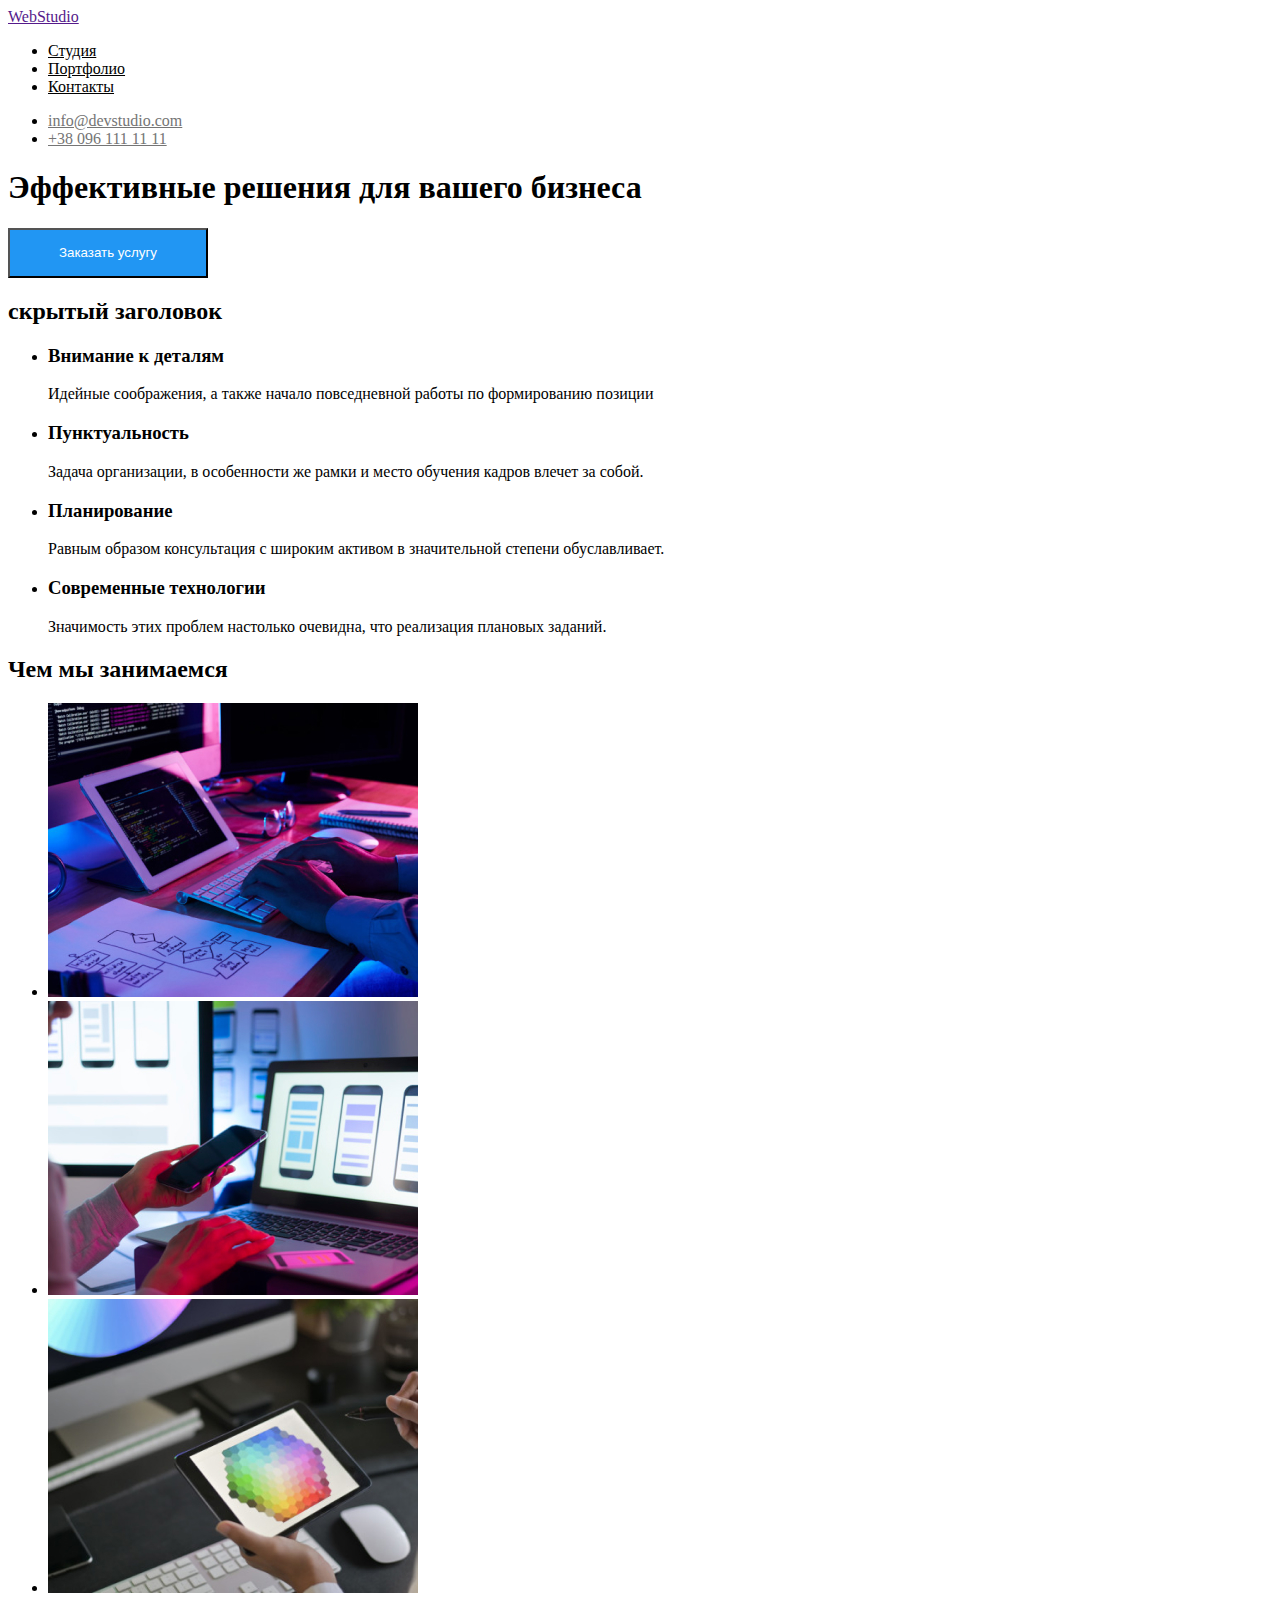
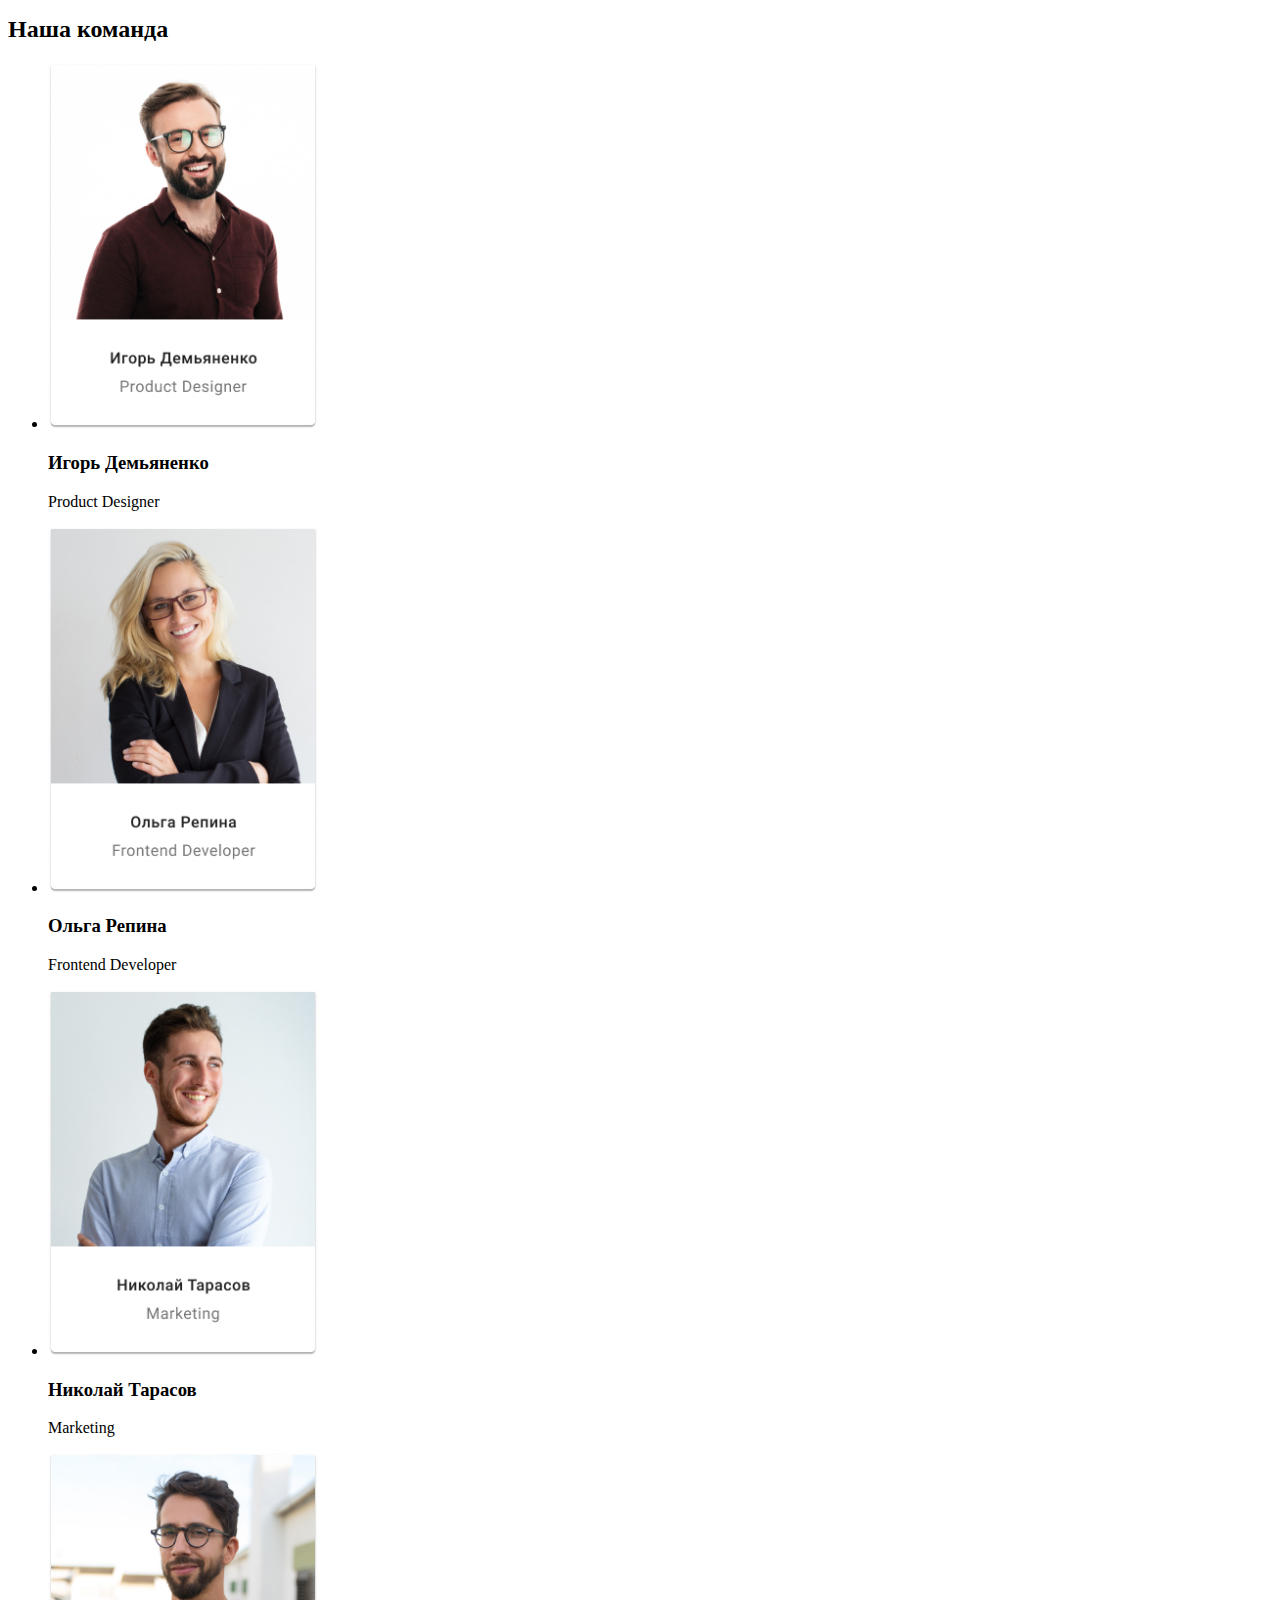
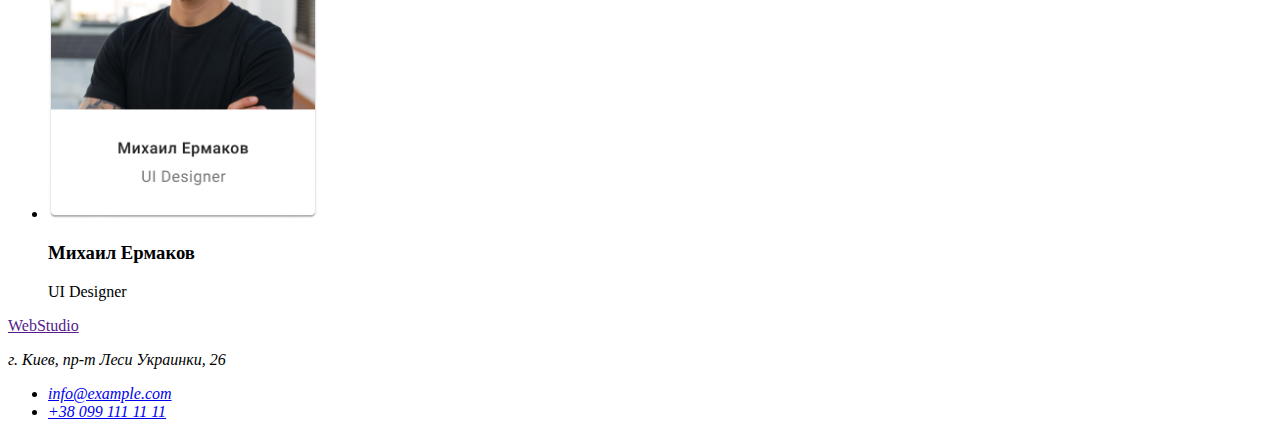
==== index.html @ ffe2e358 "добавляет стили кнопок" ====
<!DOCTYPE html>
<html lang="ru">

<head>
    <meta charset="UTF-8">
    <meta http-equiv="X-UA-Compatible" content="IE=edge">
    <meta name="viewport" content="width=device-width, initial-scale=1.0">
    <title>WebStudio</title>
    <link rel="stylesheet" href="./css/styles.css" />
</head>

<body>
    <header class="header">
        <a href="" class="logo">WebStudio</a>
        <nav>
            <ul class="site-nav">
                <li><a href="">Студия</a></li>
                <li><a href="./portfolio.html">Портфолио</a></li>
                <li><a href="">Контакты</a></li>
            </ul>
        </nav>
        <ul class="contacts">
            <li><a href="mailto:info@devstudio.com">info@devstudio.com</a></li>
            <li><a href="tel:+380961111111">+38 096 111 11 11</a></li>
        </ul>
    </header>
    <main>
        <section class="hero">
            <h1>Эффективные решения для вашего бизнеса</h1>
            <button class="button-prime" type="button">Заказать услугу</button>
        </section>
        <section>
            <h2>скрытый заголовок</h2>
            <ul>
                <li>
                    <h3>Внимание к деталям</h3>
                    <p>Идейные соображения, а также начало повседневной работы по формированию позиции</p>
                </li>
                <li>
                    <h3>Пунктуальность</h3>
                    <p>Задача организации, в особенности же рамки и место обучения кадров влечет за собой.</p>
                </li>
                <li>
                    <h3>Планирование</h3>
                    <p>Равным образом консультация с широким активом в значительной степени обуславливает.</p>
                </li>
                <li>
                    <h3>Современные технологии</h3>
                    <p>Значимость этих проблем настолько очевидна, что реализация плановых заданий.</p>
                </li>
            </ul>
        </section>
        <section>
            <h2>Чем мы занимаемся</h2>
            <ul>
                <li><img src="./imagen/box1.jpg" alt="руки клавиатура" width="370"></li>
                <li><img src="./imagen/box2.jpg" alt="руки клавиатура" width="370"></li>
                <li><img src="./imagen/box3.jpg" alt="руки клавиатура" width="370"></li>
            </ul>
        </section>
        <section>
            <h2>Наша команда</h2>
            <ul>
                <li>
                    <img src="./imagen/teamcard1.jpg" alt="фото" width="270">
                    <h3>Игорь Демьяненко</h3>
                    <p>Product Designer</p>
                </li>
                <li>
                    <img src="./imagen/teamcard2.jpg" alt="фото" width="270">
                    <h3>Ольга Репина</h3>
                    <p>Frontend Developer</p>
                </li>
                <li>
                    <img src="./imagen/teamcard3.jpg" alt="фото" width="270">
                    <h3>Николай Тарасов</h3>
                    <p>Marketing</p>
                </li>
                <li>
                    <img src="./imagen/teamcard4.jpg" alt="фото" width="270">
                    <h3>Михаил Ермаков</h3>
                    <p lang="en">UI Designer</p>
                </li>
            </ul>
        </section>
    </main>
    <footer>
        <a href="">WebStudio</a>
        <address>
            <p>г. Киев, пр-т Леси Украинки, 26</p>
            <ul>
                <li> <a href="mailto:info@example.com">info@example.com</a></li>
                <li> <a href="tel:+380991111111">+38 099 111 11 11</a></li>
            </ul>
        </address>
    </footer>

</body>

</html>
---- css/styles.css ----
.logo {
}
.header {
}

.site-nav a {
  color: black;
}
.site-nav a:active,
.site-nav a:hover {
  color: #2196f3;
}
.contacts a {
  color: #757575;
}
.contacts:hover a {
  color: #2196f3;
}
.hero {
}
.button-prime {
  color: #ffffff;
  background-color: #2196f3;
  width: 200px;
  height: 50px;
}
.buttons {
  background-clip: #f5f4fa;
  color: #212121;
}
.buttons:hover {
  background-color: #2196f3;
  color: #ffffff;
}
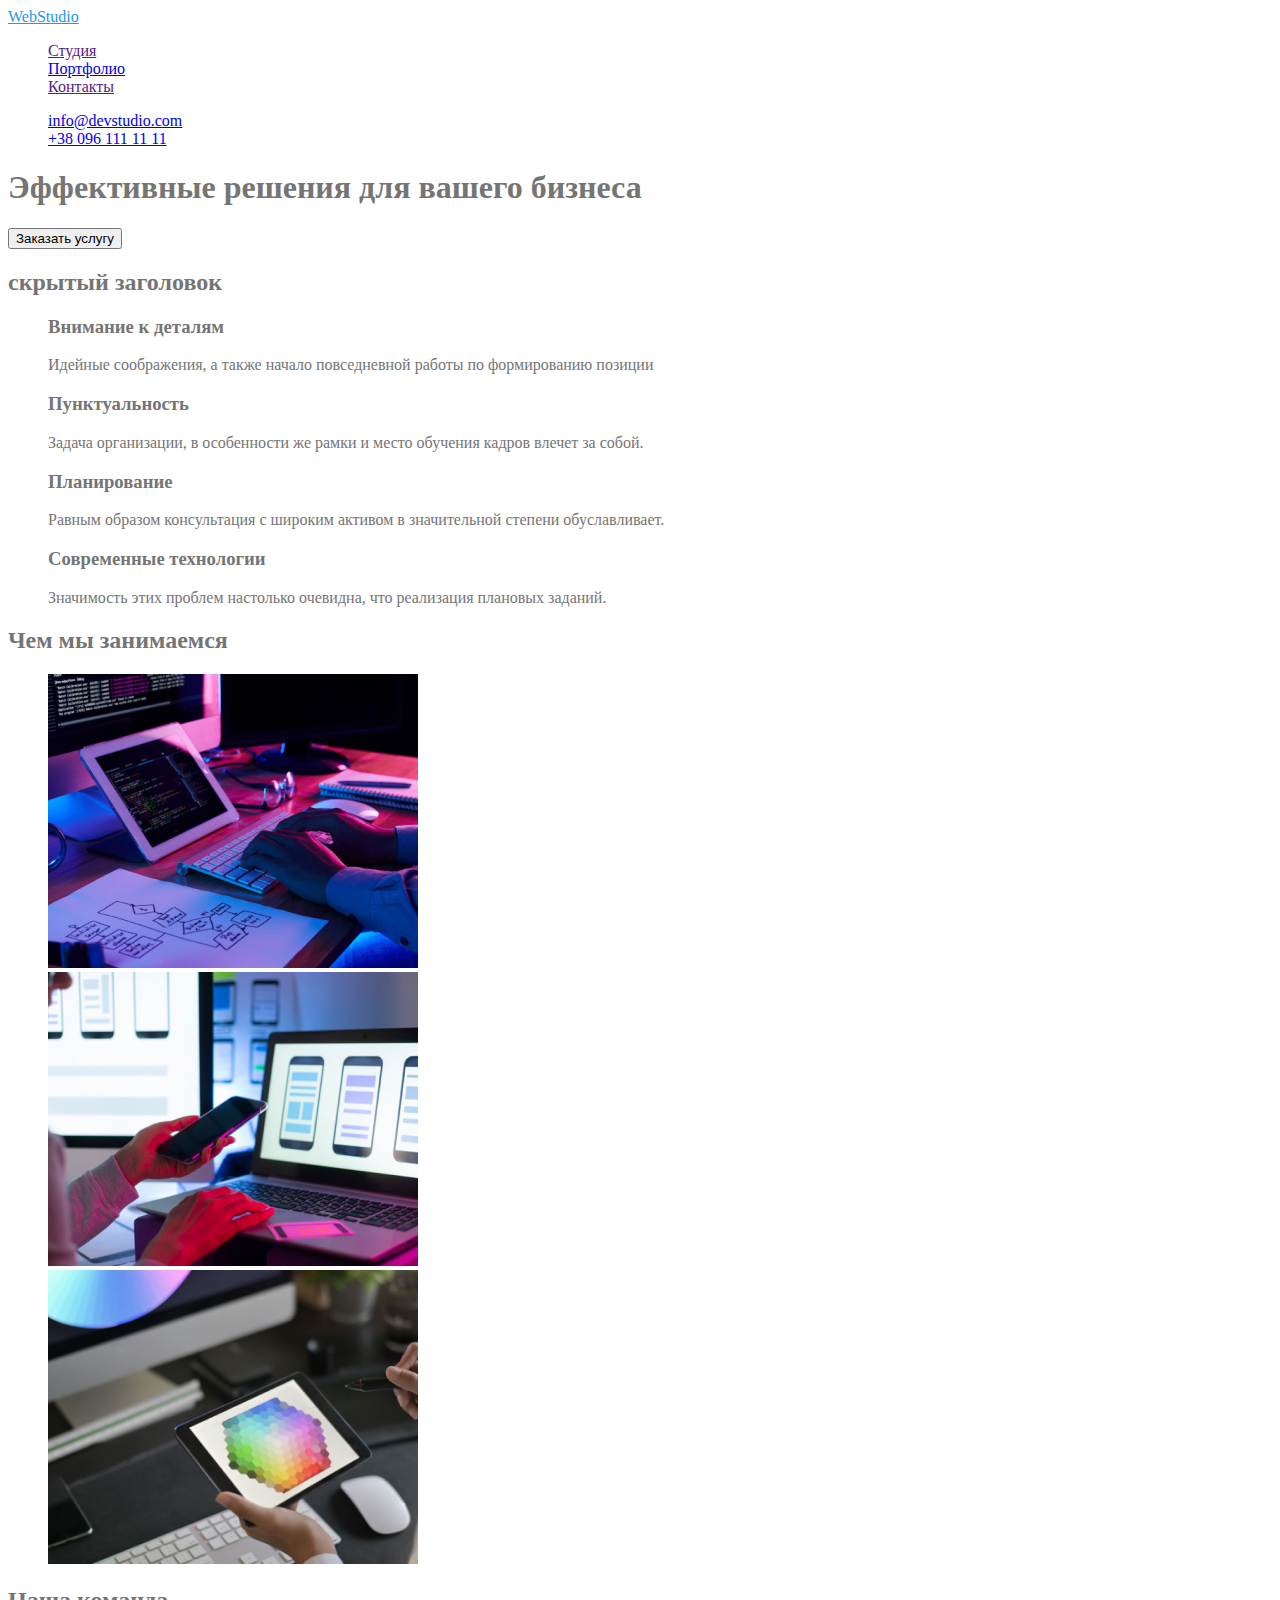
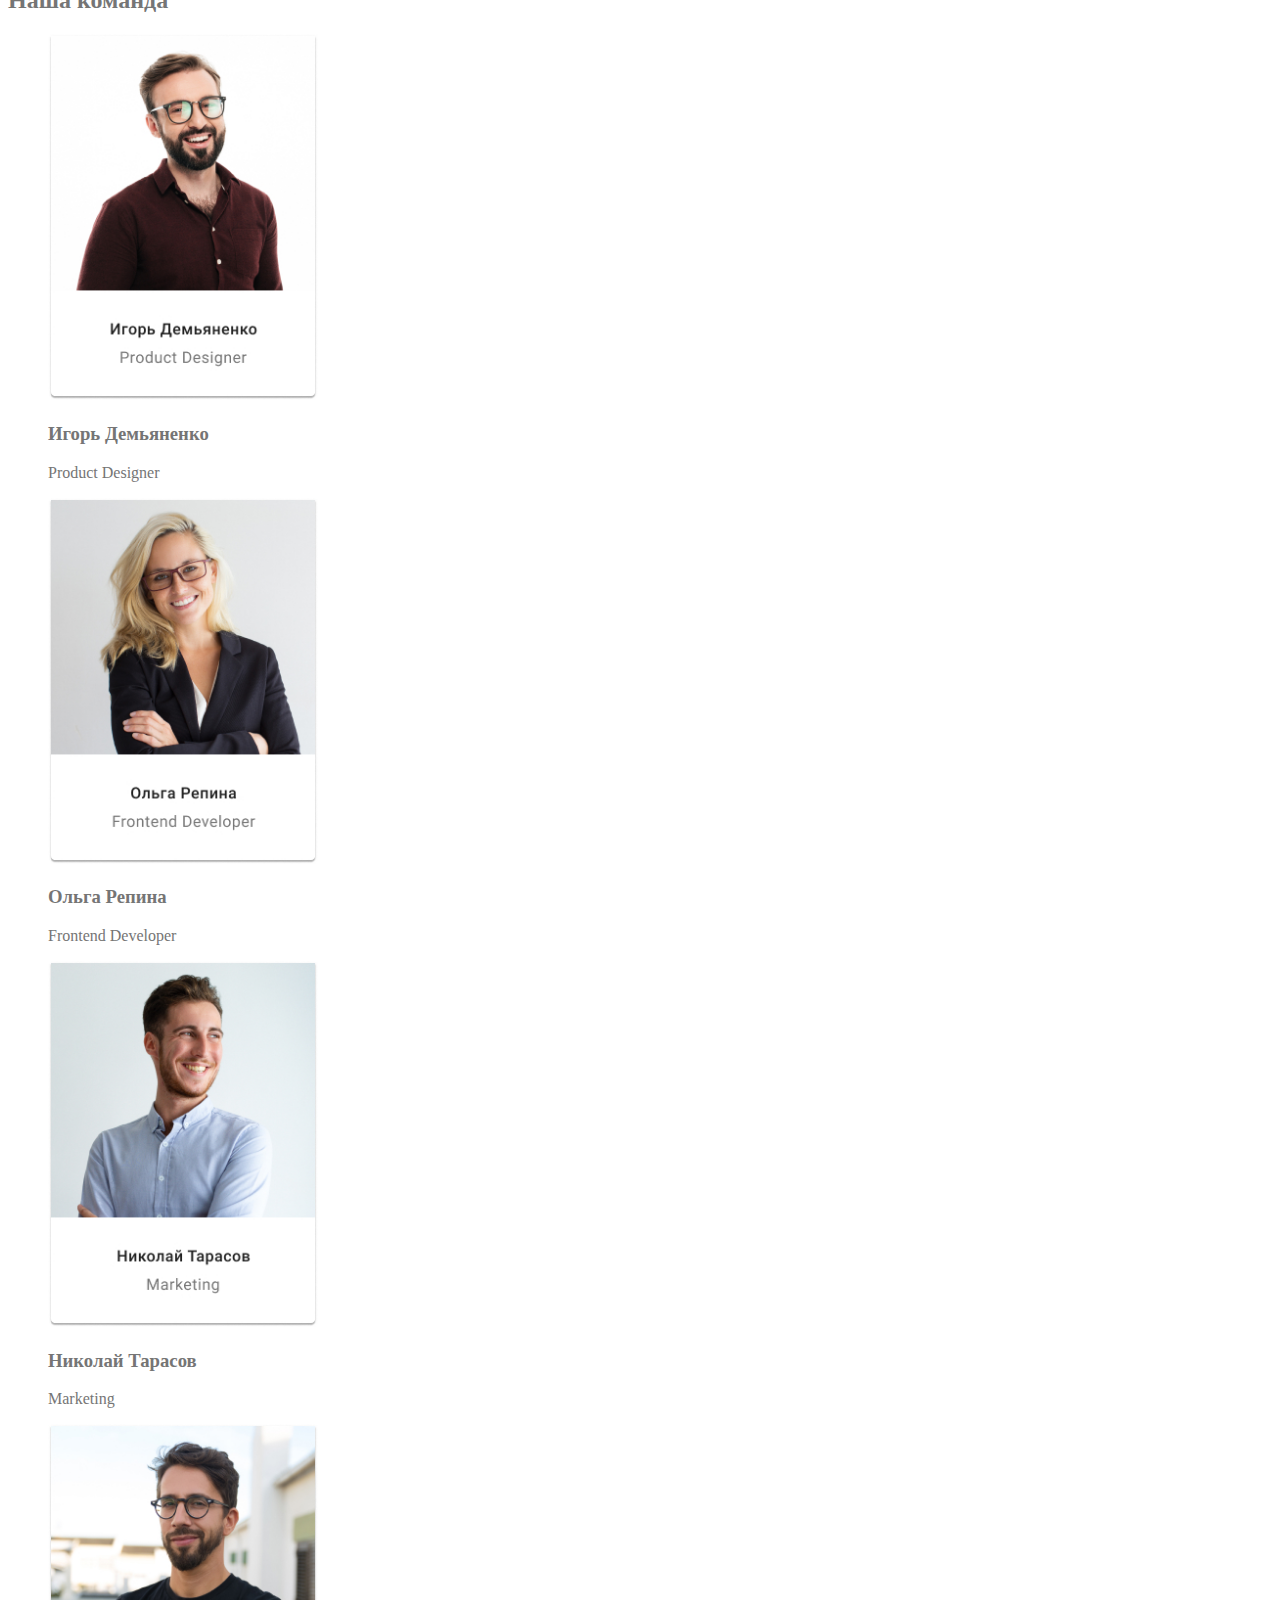
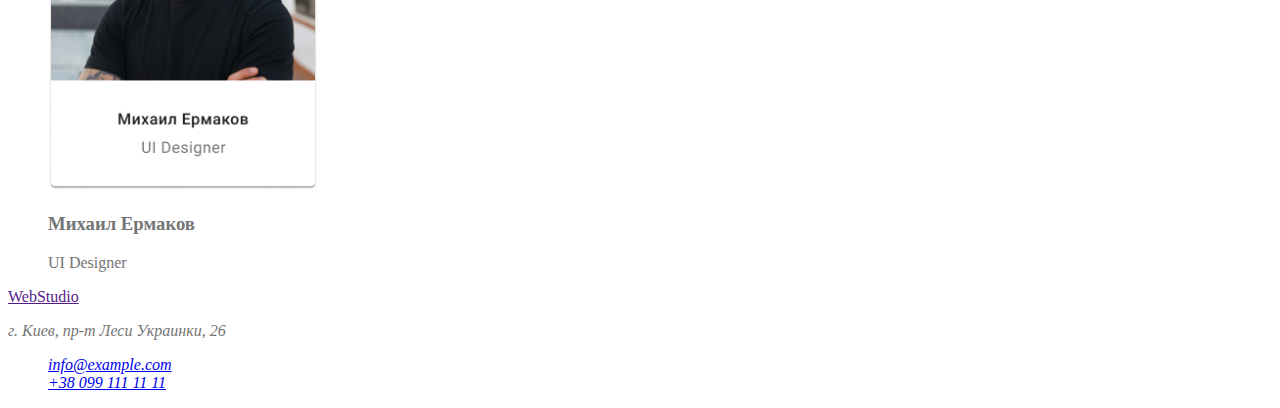
==== commit 7f8f2095: "добавляет комнтарии по цветам" ====
--- a/index.html
+++ b/index.html
@@ -9,7 +9,7 @@
     <link rel="stylesheet" href="./css/styles.css" />
 </head>
 
-<body>
+<body class="page">
     <header class="header">
         <a href="" class="logo">WebStudio</a>
         <nav>
--- a/css/styles.css
+++ b/css/styles.css
@@ -1,34 +1,16 @@
-.logo {
-}
-.header {
+.page {
+  background-color: #ffffff;
+  color: rgba(117, 117, 117, 1);
 }
 
-.site-nav a {
-  color: black;
+ul {
+  list-style: none;
 }
-.site-nav a:active,
-.site-nav a:hover {
+/* цвет основного текста rgba(117, 117, 117, 1) */
+/* вторичный цвет текста #212121 */
+/* белый #FFFFFF; */
+/* акцент #2196F3; */
+/* вторичный цвет фона #F5F4FA; #2F303A; */
+.logo {
   color: #2196f3;
 }
-.contacts a {
-  color: #757575;
-}
-.contacts:hover a {
-  color: #2196f3;
-}
-.hero {
-}
-.button-prime {
-  color: #ffffff;
-  background-color: #2196f3;
-  width: 200px;
-  height: 50px;
-}
-.buttons {
-  background-clip: #f5f4fa;
-  color: #212121;
-}
-.buttons:hover {
-  background-color: #2196f3;
-  color: #ffffff;
-}
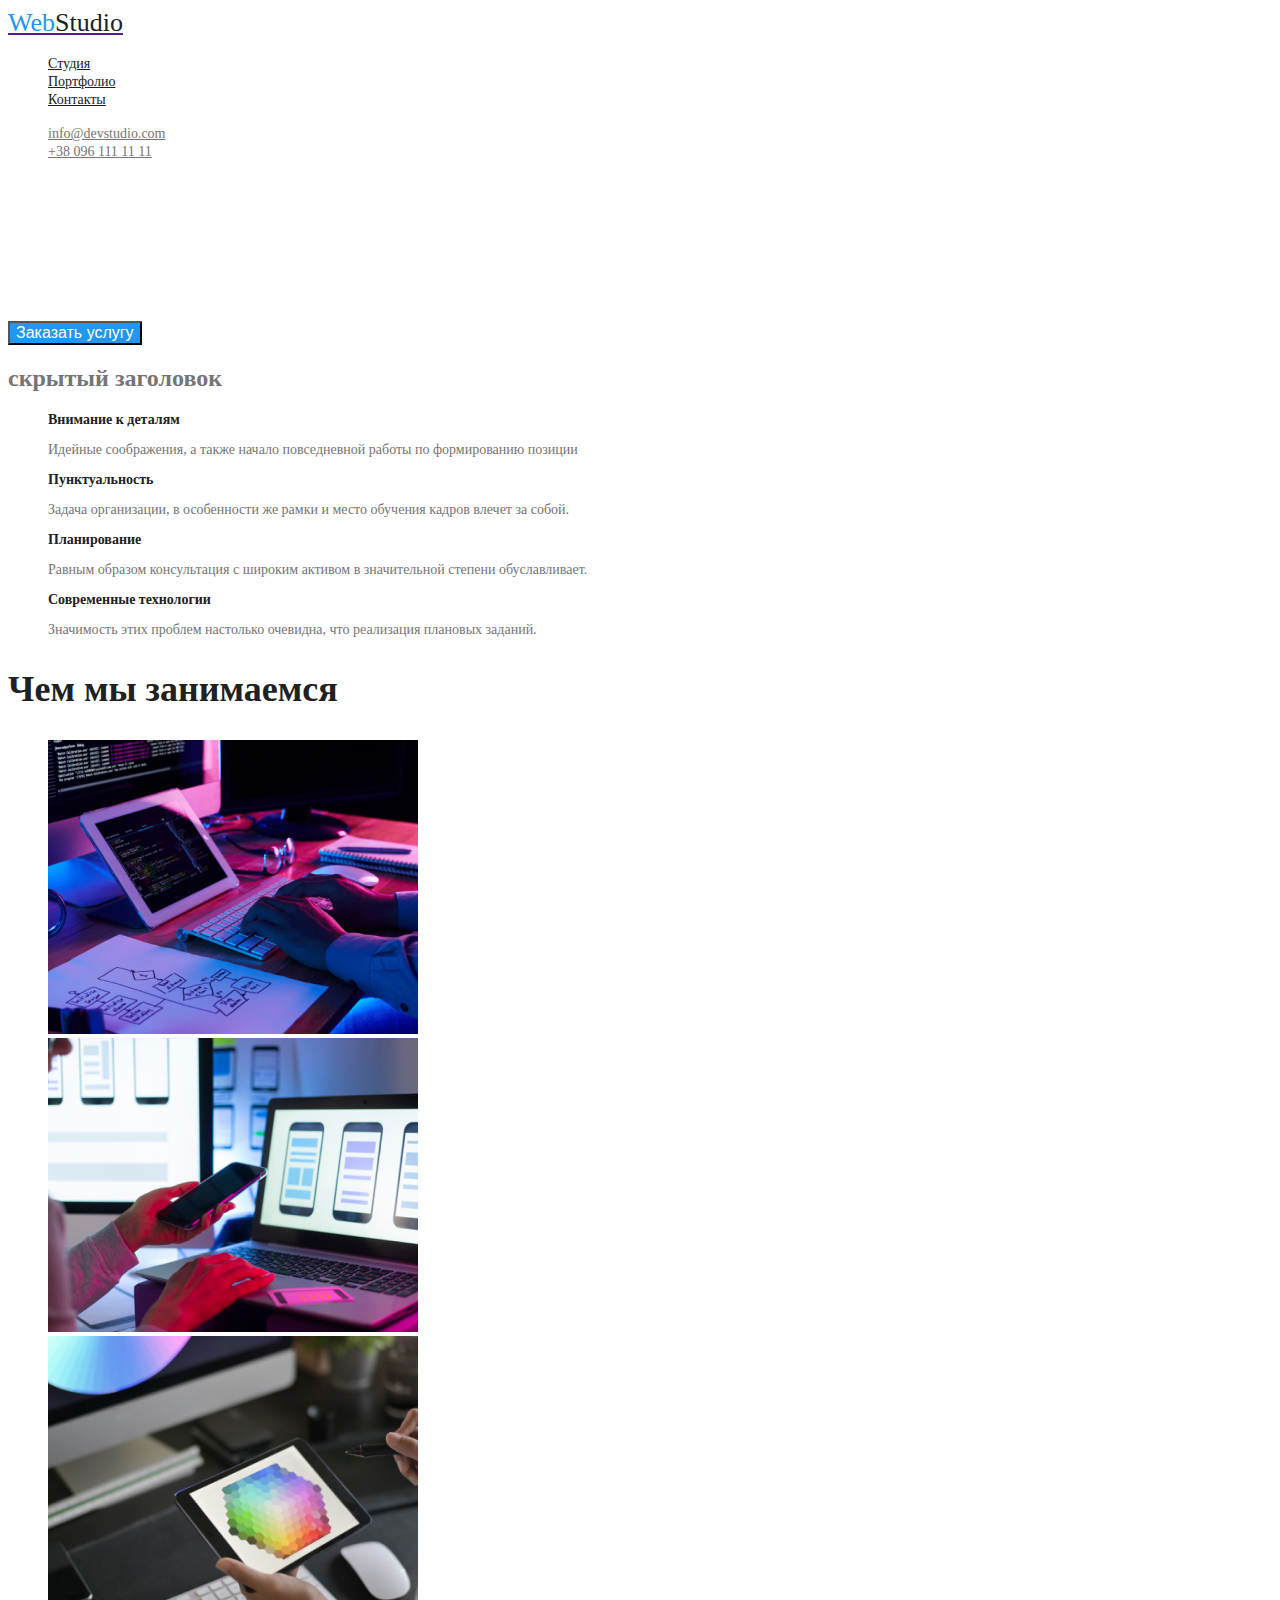
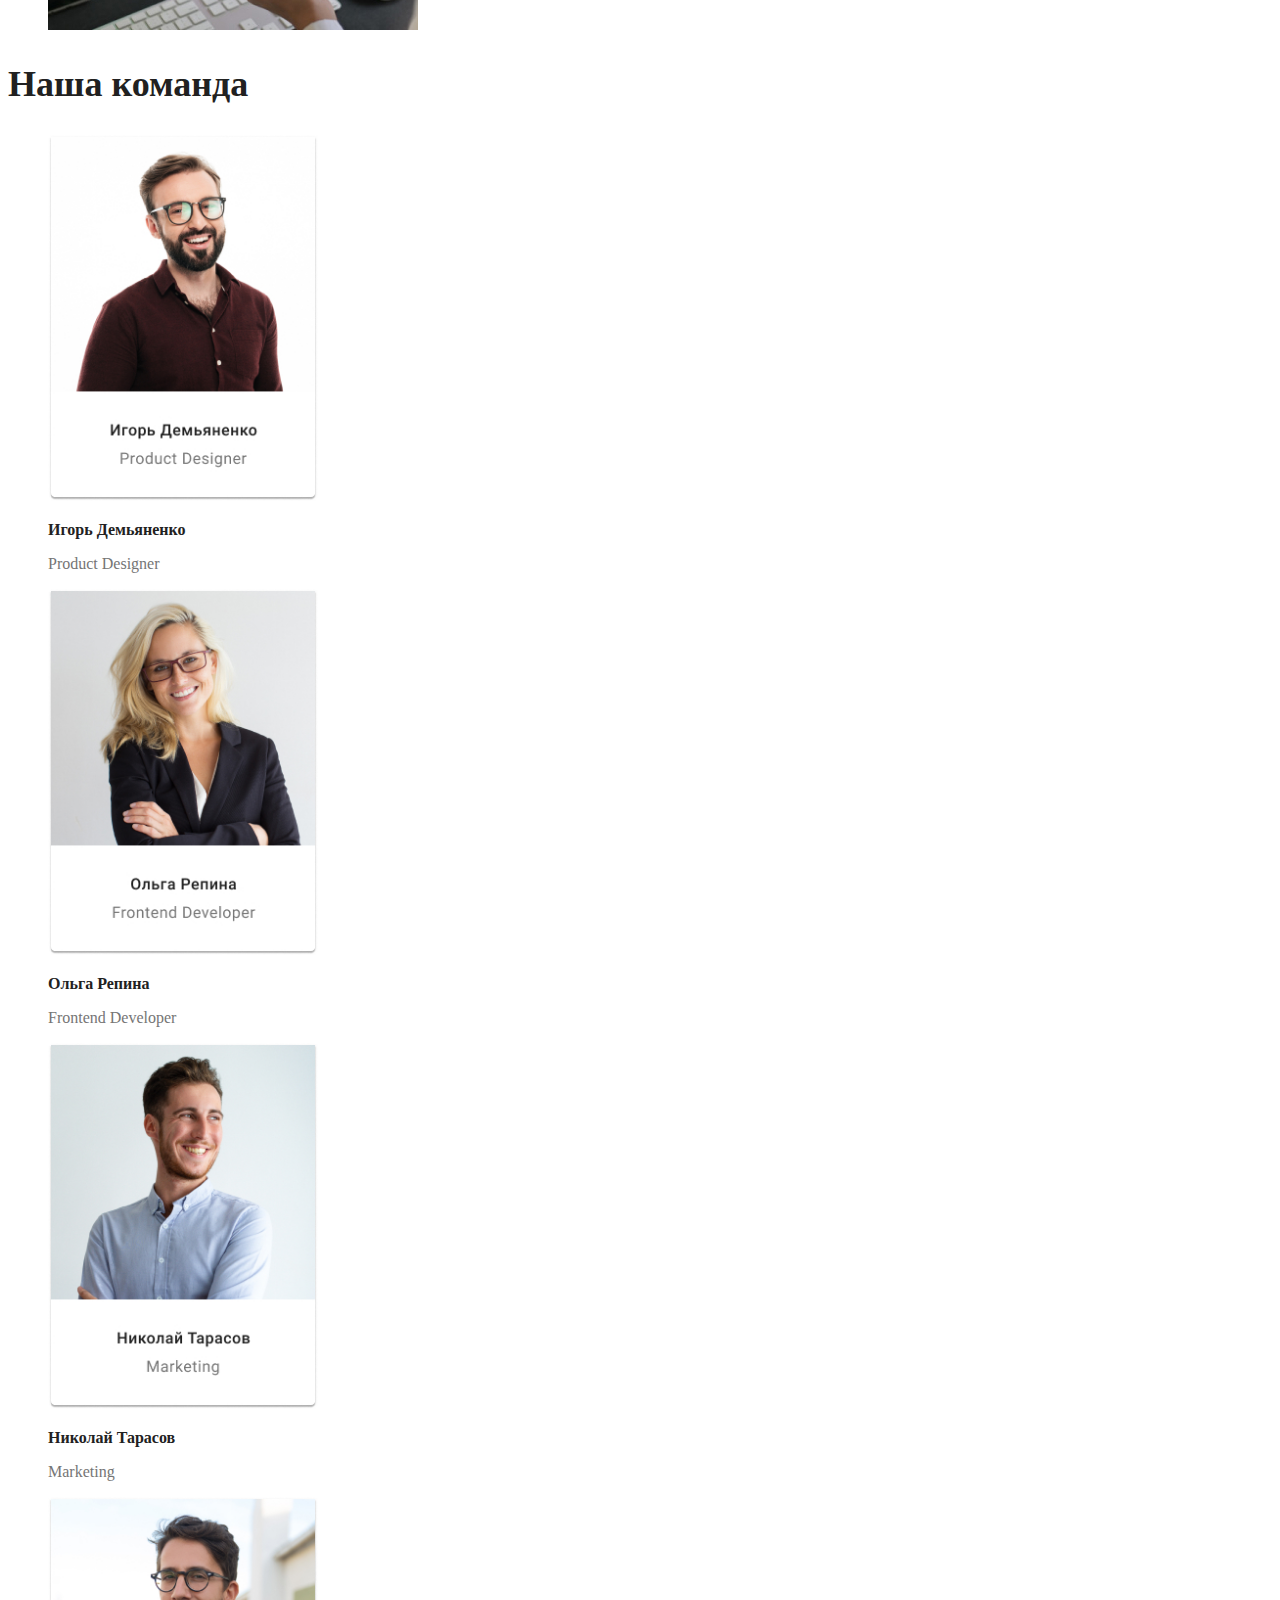
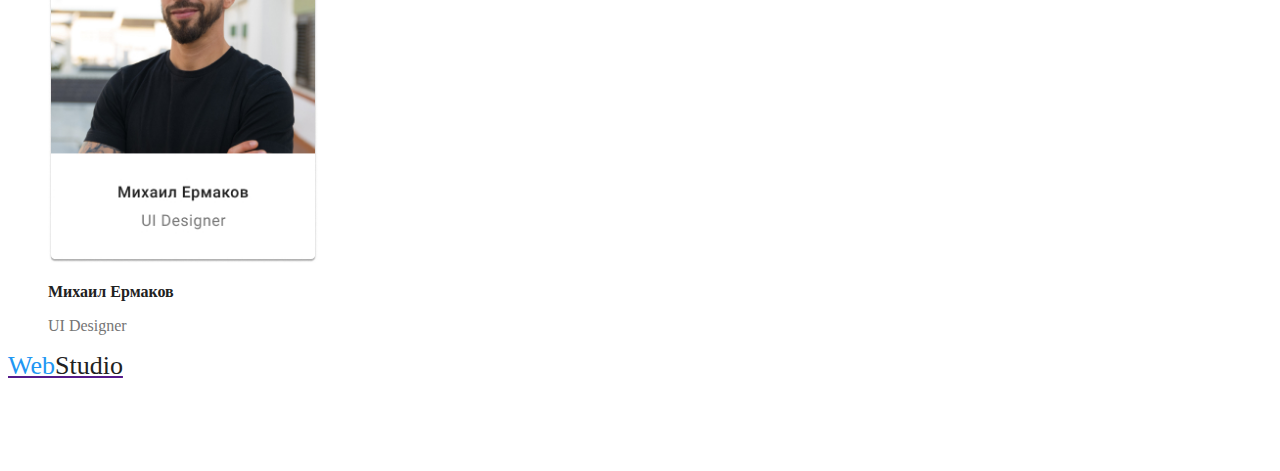
==== commit 2b84f61e: "добавляет шрифты , классы и размер шрифтов" ====
--- a/index.html
+++ b/index.html
@@ -7,11 +7,15 @@
     <meta name="viewport" content="width=device-width, initial-scale=1.0">
     <title>WebStudio</title>
     <link rel="stylesheet" href="./css/styles.css" />
+    <link rel="preconnect" href="https://fonts.gstatic.com">
+    <link href="https://fonts.googleapis.com/css2?family=Roboto:wght@400;500;700;900&display=swap" rel="stylesheet">
+    <link rel="preconnect" href="https://fonts.gstatic.com">
+    <link href="https://fonts.googleapis.com/css2?family=Raleway:wght@700&display=swap" rel="stylesheet">
 </head>
 
 <body class="page">
     <header class="header">
-        <a href="" class="logo">WebStudio</a>
+        <a href="" class="logo"><span class="web">Web</span><span class="studio">Studio</span></a>
         <nav>
             <ul class="site-nav">
                 <li><a href="">Студия</a></li>
@@ -26,69 +30,69 @@
     </header>
     <main>
         <section class="hero">
-            <h1>Эффективные решения для вашего бизнеса</h1>
-            <button class="button-prime" type="button">Заказать услугу</button>
+            <h1 class="hero-title">Эффективные решения </br> для вашего бизнеса</h1>
+            <button class="hero-button" type="button">Заказать услугу</button>
         </section>
-        <section>
+        <section class="feature-list">
             <h2>скрытый заголовок</h2>
             <ul>
                 <li>
-                    <h3>Внимание к деталям</h3>
-                    <p>Идейные соображения, а также начало повседневной работы по формированию позиции</p>
+                    <h3 class="title">Внимание к деталям</h3>
+                    <p  class="feature-list-text">Идейные соображения, а также начало повседневной работы по формированию позиции</p>
                 </li>
                 <li>
-                    <h3>Пунктуальность</h3>
-                    <p>Задача организации, в особенности же рамки и место обучения кадров влечет за собой.</p>
+                    <h3 class="title">Пунктуальность</h3>
+                    <p class="feature-list-text">Задача организации, в особенности же рамки и место обучения кадров влечет за собой.</p>
                 </li>
                 <li>
-                    <h3>Планирование</h3>
-                    <p>Равным образом консультация с широким активом в значительной степени обуславливает.</p>
+                    <h3 class="title">Планирование</h3>
+                    <p class="feature-list-text">Равным образом консультация с широким активом в значительной степени обуславливает.</p>
                 </li>
                 <li>
-                    <h3>Современные технологии</h3>
-                    <p>Значимость этих проблем настолько очевидна, что реализация плановых заданий.</p>
+                    <h3 class="title">Современные технологии</h3>
+                    <p class="feature-list-text">Значимость этих проблем настолько очевидна, что реализация плановых заданий.</p>
                 </li>
             </ul>
         </section>
-        <section>
-            <h2>Чем мы занимаемся</h2>
+        <section class="section">
+            <h2 class="section-title">Чем мы занимаемся</h2>
             <ul>
-                <li><img src="./imagen/box1.jpg" alt="руки клавиатура" width="370"></li>
+                <li><img src="./imagen/box1.jpg" alt="работа" width="370"></li>
                 <li><img src="./imagen/box2.jpg" alt="руки клавиатура" width="370"></li>
                 <li><img src="./imagen/box3.jpg" alt="руки клавиатура" width="370"></li>
             </ul>
         </section>
-        <section>
-            <h2>Наша команда</h2>
+        <section class="section">
+            <h2 class="section-title">Наша команда</h2>
             <ul>
                 <li>
                     <img src="./imagen/teamcard1.jpg" alt="фото" width="270">
-                    <h3>Игорь Демьяненко</h3>
-                    <p>Product Designer</p>
+                    <h3 class="name">Игорь Демьяненко</h3>
+                    <p lang="en" class="profession">Product Designer</p>
                 </li>
                 <li>
                     <img src="./imagen/teamcard2.jpg" alt="фото" width="270">
-                    <h3>Ольга Репина</h3>
-                    <p>Frontend Developer</p>
+                    <h3 class="name" class="li-title">Ольга Репина</h3>
+                    <p lang="en" class="profession">Frontend Developer</p>
                 </li>
                 <li>
                     <img src="./imagen/teamcard3.jpg" alt="фото" width="270">
-                    <h3>Николай Тарасов</h3>
-                    <p>Marketing</p>
+                    <h3 class="name">Николай Тарасов</h3>
+                    <p lang="en" class="profession">Marketing</p>
                 </li>
                 <li>
                     <img src="./imagen/teamcard4.jpg" alt="фото" width="270">
-                    <h3>Михаил Ермаков</h3>
-                    <p lang="en">UI Designer</p>
+                    <h3 class="name">Михаил Ермаков</h3>
+                    <p lang="en" class="profession">UI Designer</p>
                 </li>
             </ul>
         </section>
     </main>
     <footer>
-        <a href="">WebStudio</a>
-        <address>
+        <a class="logo" href=""><span class="web">Web</span><span class="studio">Studio</span></a>
+        <address  class="address">
             <p>г. Киев, пр-т Леси Украинки, 26</p>
-            <ul>
+            <ul class="contact-footer">
                 <li> <a href="mailto:info@example.com">info@example.com</a></li>
                 <li> <a href="tel:+380991111111">+38 099 111 11 11</a></li>
             </ul>
--- a/css/styles.css
+++ b/css/styles.css
@@ -1,16 +1,117 @@
-.page {
-  background-color: #ffffff;
-  color: rgba(117, 117, 117, 1);
-}
-
-ul {
-  list-style: none;
+:root {
+  --primary-text-color: rgba(117, 117, 117, 1);
+  --title-text-color: rgba(33, 33, 33, 1);
+  --accent-color: rgba(33, 150, 243, 1);
+  --white-color: rgba(255, 255, 255, 1);
+  --secondary-background-color: rgba(47, 48, 58, 1);
 }
 /* цвет основного текста rgba(117, 117, 117, 1) */
 /* вторичный цвет текста #212121 */
 /* белый #FFFFFF; */
 /* акцент #2196F3; */
 /* вторичный цвет фона #F5F4FA; #2F303A; */
+
+.page {
+  color: var(--primary-text-color);
+  background-color: var(--white-color)
+  font-family: -apple-system, BlinkMacSystemFont, "Segoe UI", Roboto, Oxygen,
+  Ubuntu, Cantarell, "Open Sans", "Helvetica Neue", sans-serif; 
+  }
+
+
+ul{
+  list-style: none;
+}
+
+/* logo */
 .logo {
-  color: #2196f3;
+  font-size: 26px;
 }
+.logo .web {
+  color: var(--accent-color);
+}
+.logo .studio {
+  color: var(--title-text-color);
+}
+/* Site nav */
+.site-nav a {
+  color: var(--title-text-color);
+  font-size: 14px;
+}
+.site-nav a:hover,
+.site-nav a:focus {
+  color: var(--accent-color);
+}
+/* Hero */
+.hero {
+  color: var(--white-color);
+ 
+}
+.hero-title {
+  color: var(--white-color);
+  font-size: 44px;
+}
+
+.hero-button {
+  font-size: 16px;
+  color: var(--white-color);
+  background-color: var(--accent-color);
+  
+
+}
+.hero-button:hover, .hero-button:focus {
+  cursor: pointer;
+}
+/* main */
+.feature-list .title {
+  color: var(--title-text-color);
+  font-size: 14px;
+}
+.feature-list-text {
+  font-size: 14px;
+}
+.section {
+}
+.section-title {
+  color: var(--title-text-color);
+  font-size: 36px;
+}
+.name {
+  color: var(--title-text-color);
+  font-size: 16px;
+}
+.profession {
+  font-size: 16px;
+}
+/* buttons */
+.buttons {
+  background-color: var(--white-color);
+  color: var(--title-text-color)
+}
+.buttons:hover, .buttons:focus {
+  background-color: var(--accent-color);
+  color: var(--white-color);
+  cursor: pointer;
+}
+/* contacts */
+.contacts a {
+  color: var(--primary-text-color);
+  font-size: 14px;
+  
+}
+.contacts a:hover, .contacts a:focus {
+  color: var(--accent-color);
+}
+.contact-footer a {
+  color: var(--white-color);
+}
+.contact-footer a:hover, .contact-footer a:focus {
+  color: var(--accent-color);
+}
+.address {
+  font-size: 14px;
+  color:  var(--white-color);
+}
+.address:hover, .address:focus {
+  color: var(--accent-color);
+}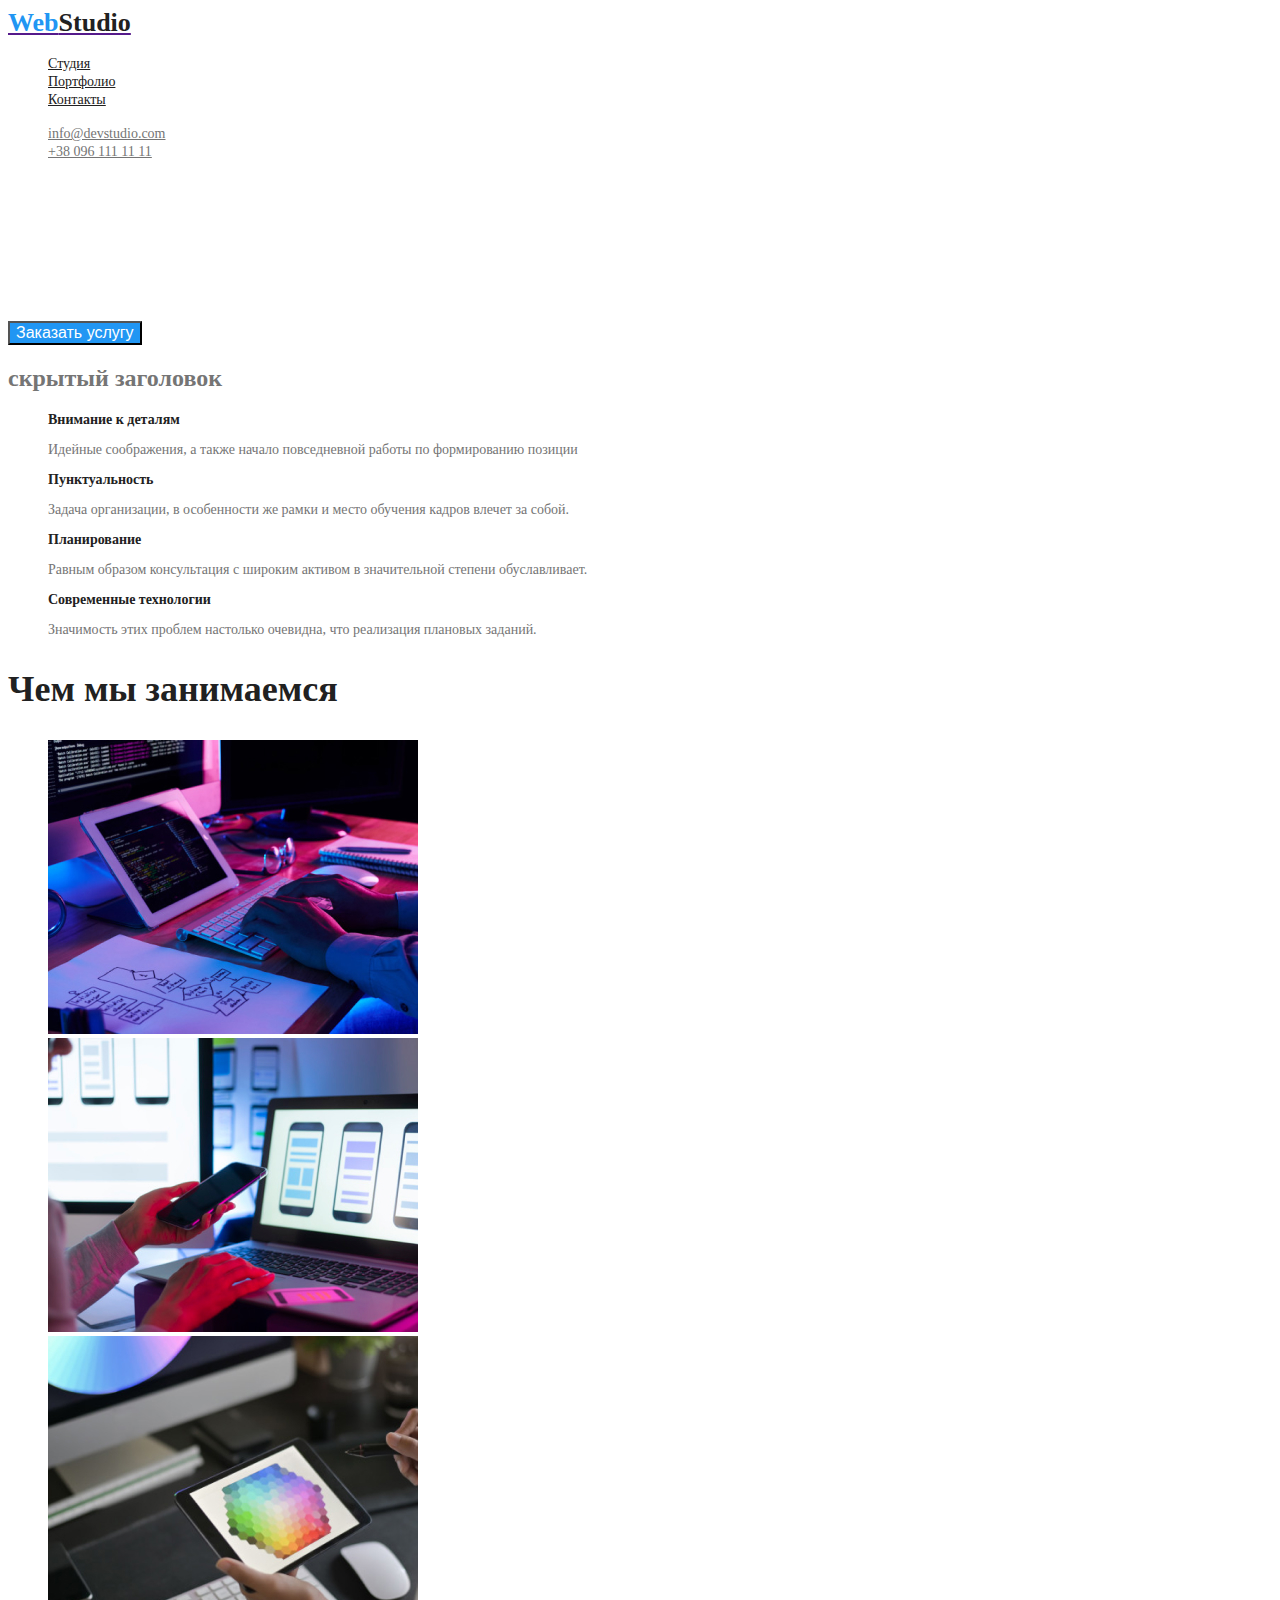
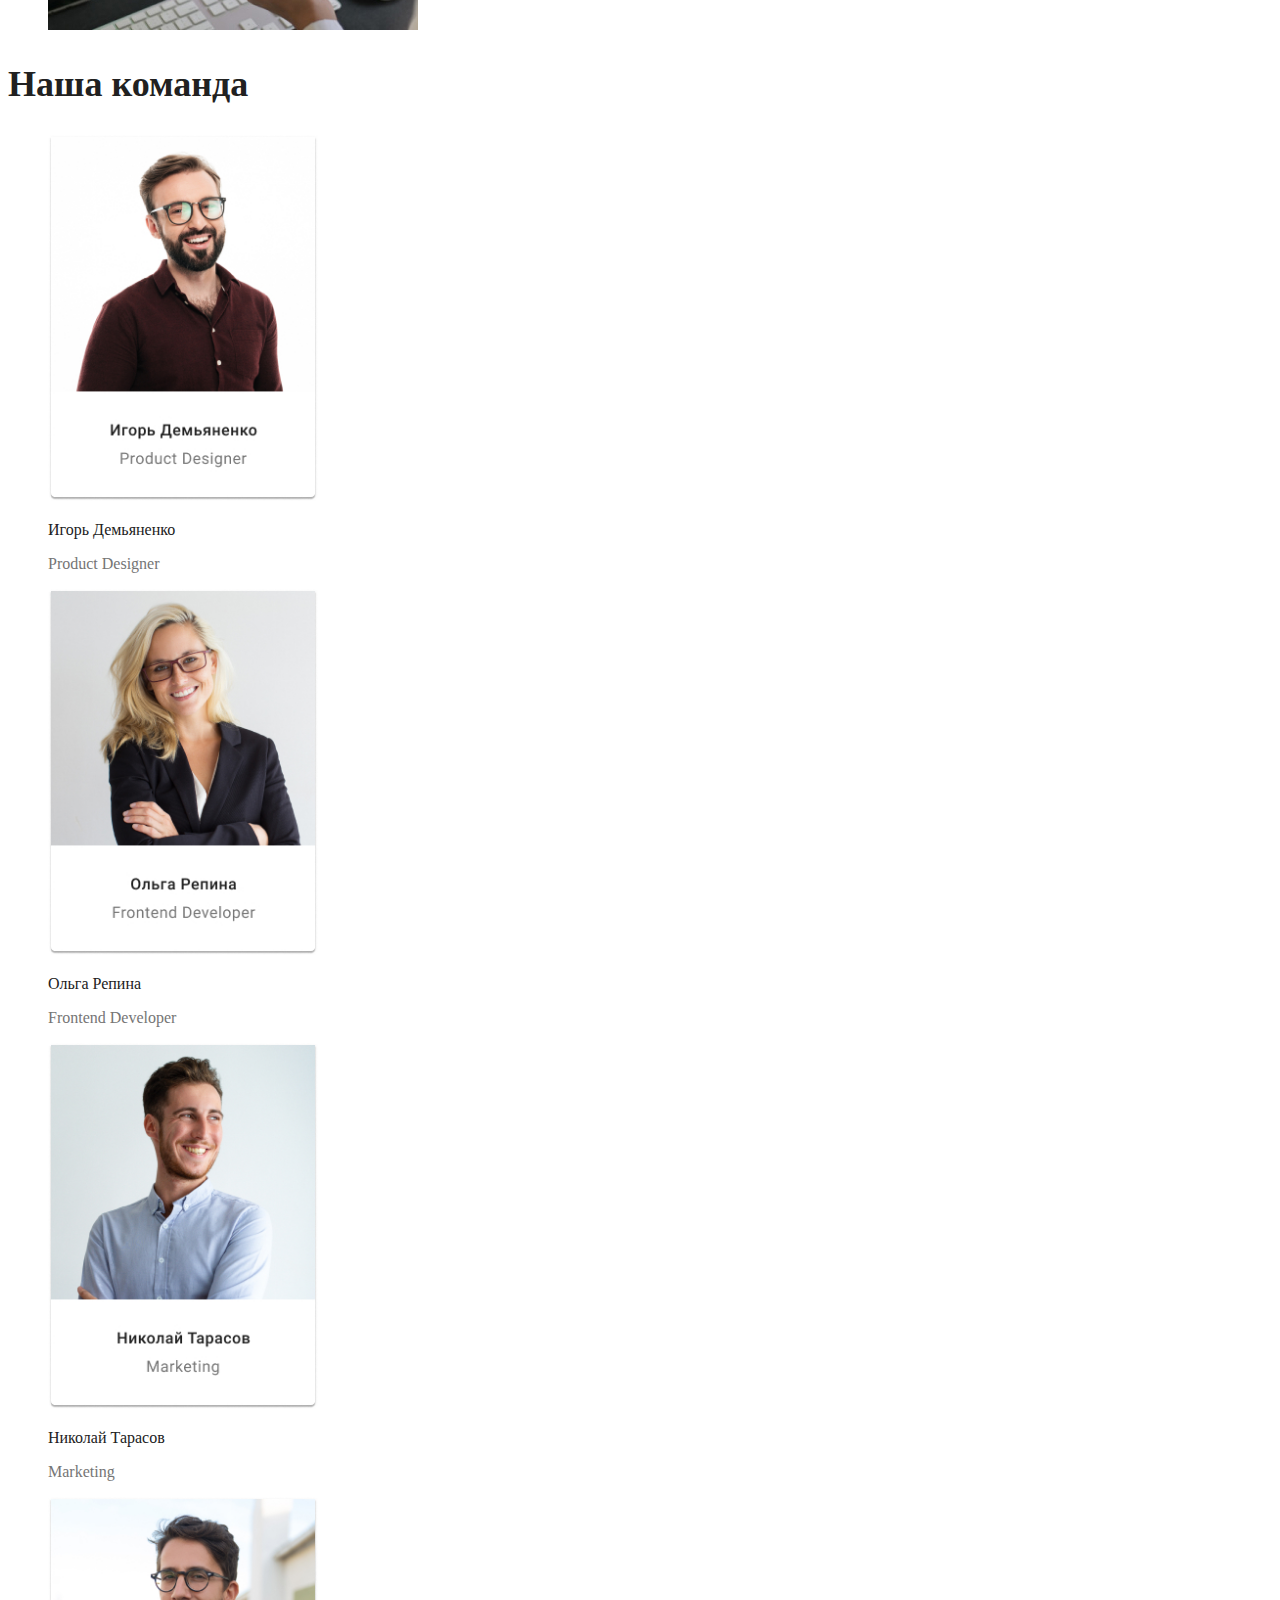
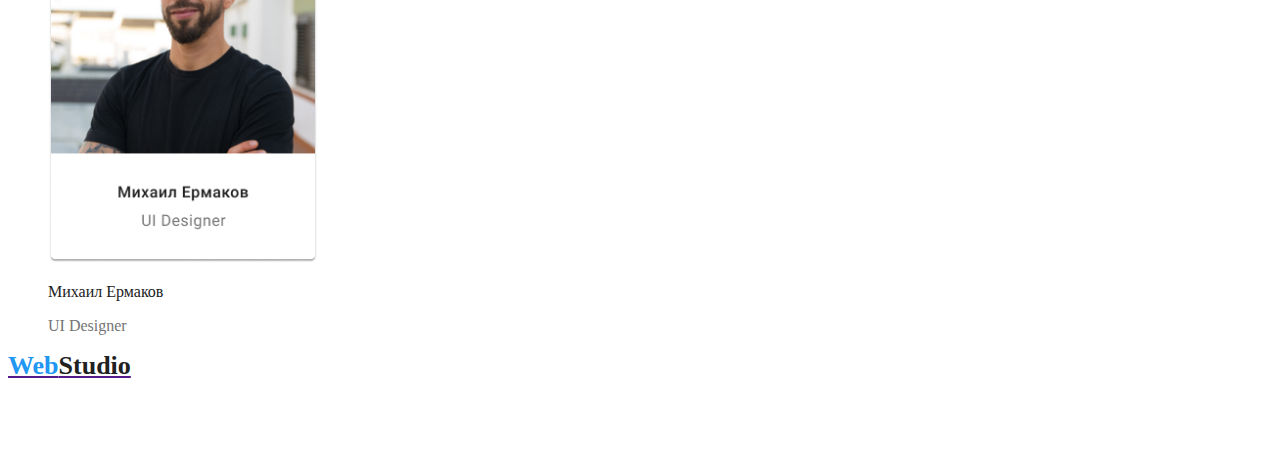
==== commit 4a7c071a: "добавляет текст в портфолио и стили шрифта" ====
--- a/index.html
+++ b/index.html
@@ -37,19 +37,19 @@
             <h2>скрытый заголовок</h2>
             <ul>
                 <li>
-                    <h3 class="title">Внимание к деталям</h3>
+                    <h3 class="feature-list-title">Внимание к деталям</h3>
                     <p  class="feature-list-text">Идейные соображения, а также начало повседневной работы по формированию позиции</p>
                 </li>
                 <li>
-                    <h3 class="title">Пунктуальность</h3>
+                    <h3 class="feature-list-title">Пунктуальность</h3>
                     <p class="feature-list-text">Задача организации, в особенности же рамки и место обучения кадров влечет за собой.</p>
                 </li>
                 <li>
-                    <h3 class="title">Планирование</h3>
+                    <h3 class="feature-list-title">Планирование</h3>
                     <p class="feature-list-text">Равным образом консультация с широким активом в значительной степени обуславливает.</p>
                 </li>
                 <li>
-                    <h3 class="title">Современные технологии</h3>
+                    <h3 class="feature-list-title">Современные технологии</h3>
                     <p class="feature-list-text">Значимость этих проблем настолько очевидна, что реализация плановых заданий.</p>
                 </li>
             </ul>
--- a/css/styles.css
+++ b/css/styles.css
@@ -26,6 +26,7 @@
 /* logo */
 .logo {
   font-size: 26px;
+  font-weight: bold;
 }
 .logo .web {
   color: var(--accent-color);
@@ -50,22 +51,22 @@
 .hero-title {
   color: var(--white-color);
   font-size: 44px;
+  font-weight: 900;
 }
 
 .hero-button {
-  font-size: 16px;
   color: var(--white-color);
   background-color: var(--accent-color);
-  
-
+  font-size: 16px;
 }
 .hero-button:hover, .hero-button:focus {
   cursor: pointer;
 }
 /* main */
-.feature-list .title {
+.feature-list-title {
   color: var(--title-text-color);
   font-size: 14px;
+  font-weight: bold;
 }
 .feature-list-text {
   font-size: 14px;
@@ -75,10 +76,12 @@
 .section-title {
   color: var(--title-text-color);
   font-size: 36px;
+  font-weight: bold;
 }
 .name {
   color: var(--title-text-color);
   font-size: 16px;
+  font-weight: 500;
 }
 .profession {
   font-size: 16px;
@@ -86,7 +89,8 @@
 /* buttons */
 .buttons {
   background-color: var(--white-color);
-  color: var(--title-text-color)
+  color: var(--title-text-color);
+  font-size: 16px;
 }
 .buttons:hover, .buttons:focus {
   background-color: var(--accent-color);
@@ -114,4 +118,13 @@
 }
 .address:hover, .address:focus {
   color: var(--accent-color);
+}
+.type {
+color: var(--title-text-color);
+font-weight: bold;
+font-size: 18px;
+}
+.type-develop {
+font-weight: normal;
+font-size: 16px;
 }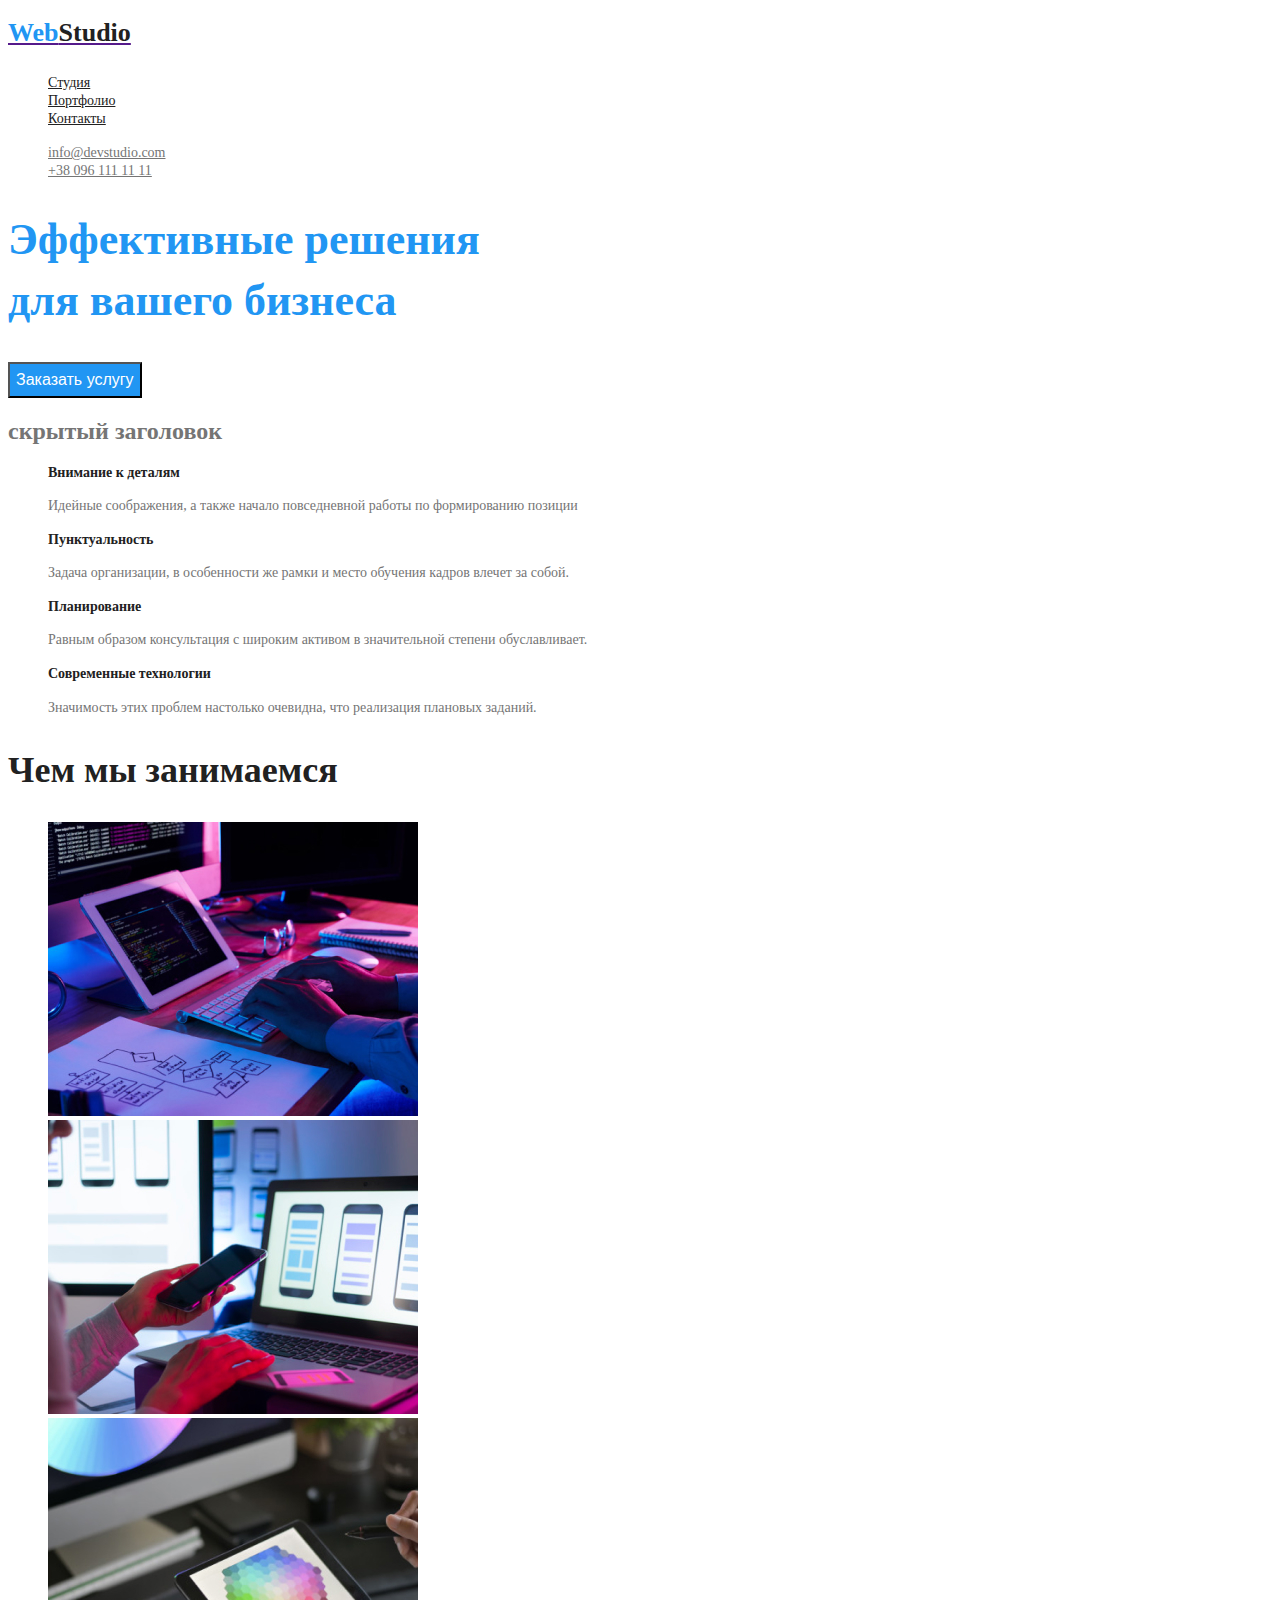
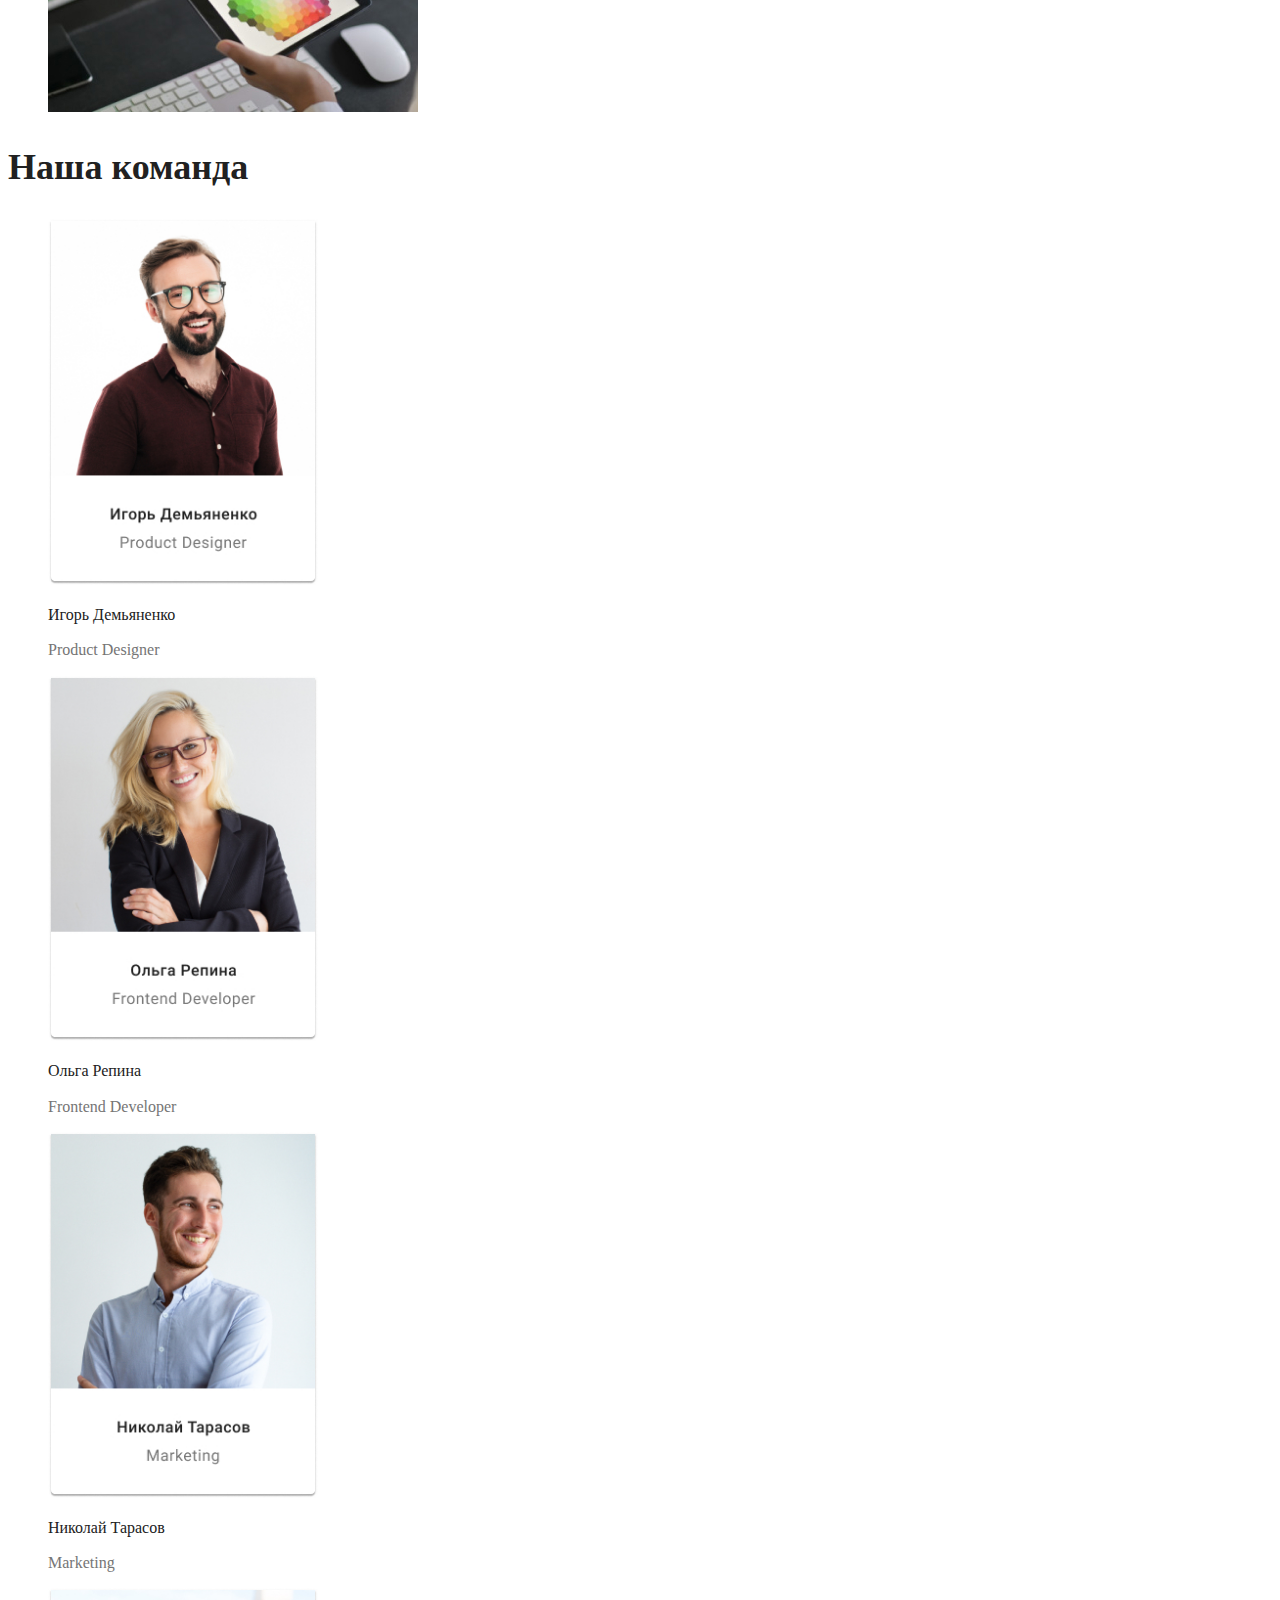
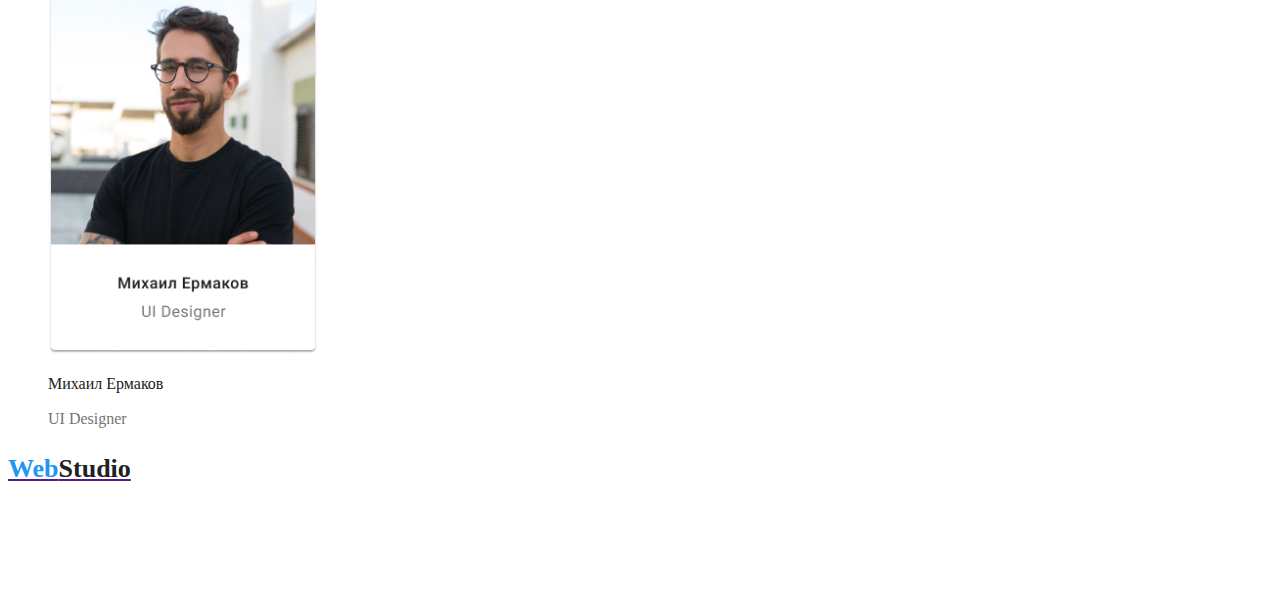
==== commit ca88dfa7: "добавляет высоту шрифтам" ====
--- a/index.html
+++ b/index.html
@@ -30,7 +30,7 @@
     </header>
     <main>
         <section class="hero">
-            <h1 class="hero-title">Эффективные решения </br> для вашего бизнеса</h1>
+            <h1 class="hero-title">Эффективные решения <br> для вашего бизнеса</h1>
             <button class="hero-button" type="button">Заказать услугу</button>
         </section>
         <section class="feature-list">
@@ -72,7 +72,7 @@
                 </li>
                 <li>
                     <img src="./imagen/teamcard2.jpg" alt="фото" width="270">
-                    <h3 class="name" class="li-title">Ольга Репина</h3>
+                    <h3 class="name">Ольга Репина</h3>
                     <p lang="en" class="profession">Frontend Developer</p>
                 </li>
                 <li>
@@ -90,7 +90,7 @@
     </main>
     <footer>
         <a class="logo" href=""><span class="web">Web</span><span class="studio">Studio</span></a>
-        <address  class="address">
+        <address  class="street">
             <p>г. Киев, пр-т Леси Украинки, 26</p>
             <ul class="contact-footer">
                 <li> <a href="mailto:info@example.com">info@example.com</a></li>
--- a/css/styles.css
+++ b/css/styles.css
@@ -27,6 +27,7 @@
 .logo {
   font-size: 26px;
   font-weight: bold;
+  line-height: 1.9;
 }
 .logo .web {
   color: var(--accent-color);
@@ -38,6 +39,7 @@
 .site-nav a {
   color: var(--title-text-color);
   font-size: 14px;
+  line-height: 1.1;
 }
 .site-nav a:hover,
 .site-nav a:focus {
@@ -49,15 +51,17 @@
  
 }
 .hero-title {
-  color: var(--white-color);
+  color: var(--accent-color);
   font-size: 44px;
   font-weight: 900;
+  line-height: 1.4;
 }
 
 .hero-button {
   color: var(--white-color);
   background-color: var(--accent-color);
   font-size: 16px;
+  line-height: 1.9;
 }
 .hero-button:hover, .hero-button:focus {
   cursor: pointer;
@@ -67,9 +71,11 @@
   color: var(--title-text-color);
   font-size: 14px;
   font-weight: bold;
+  line-height: 1.1;
 }
 .feature-list-text {
   font-size: 14px;
+  line-height: 1.7;
 }
 .section {
 }
@@ -77,20 +83,24 @@
   color: var(--title-text-color);
   font-size: 36px;
   font-weight: bold;
+  line-height: 1.2;
 }
 .name {
   color: var(--title-text-color);
   font-size: 16px;
   font-weight: 500;
+  line-height: 1.2;
 }
 .profession {
   font-size: 16px;
+  line-height: 1.2;
 }
 /* buttons */
 .buttons {
   background-color: var(--white-color);
   color: var(--title-text-color);
   font-size: 16px;
+  line-height: 1.6;
 }
 .buttons:hover, .buttons:focus {
   background-color: var(--accent-color);
@@ -101,30 +111,34 @@
 .contacts a {
   color: var(--primary-text-color);
   font-size: 14px;
-  
+  line-height: 1.1;  
 }
 .contacts a:hover, .contacts a:focus {
   color: var(--accent-color);
 }
 .contact-footer a {
   color: var(--white-color);
+  line-height: 1.7;
 }
 .contact-footer a:hover, .contact-footer a:focus {
   color: var(--accent-color);
 }
-.address {
+.street {
   font-size: 14px;
   color:  var(--white-color);
+  line-height: 1.7;
 }
-.address:hover, .address:focus {
+.street:hover, .street:focus {
   color: var(--accent-color);
 }
 .type {
 color: var(--title-text-color);
 font-weight: bold;
 font-size: 18px;
+line-height: 2;
 }
 .type-develop {
 font-weight: normal;
 font-size: 16px;
+line-height: 1.9;
 }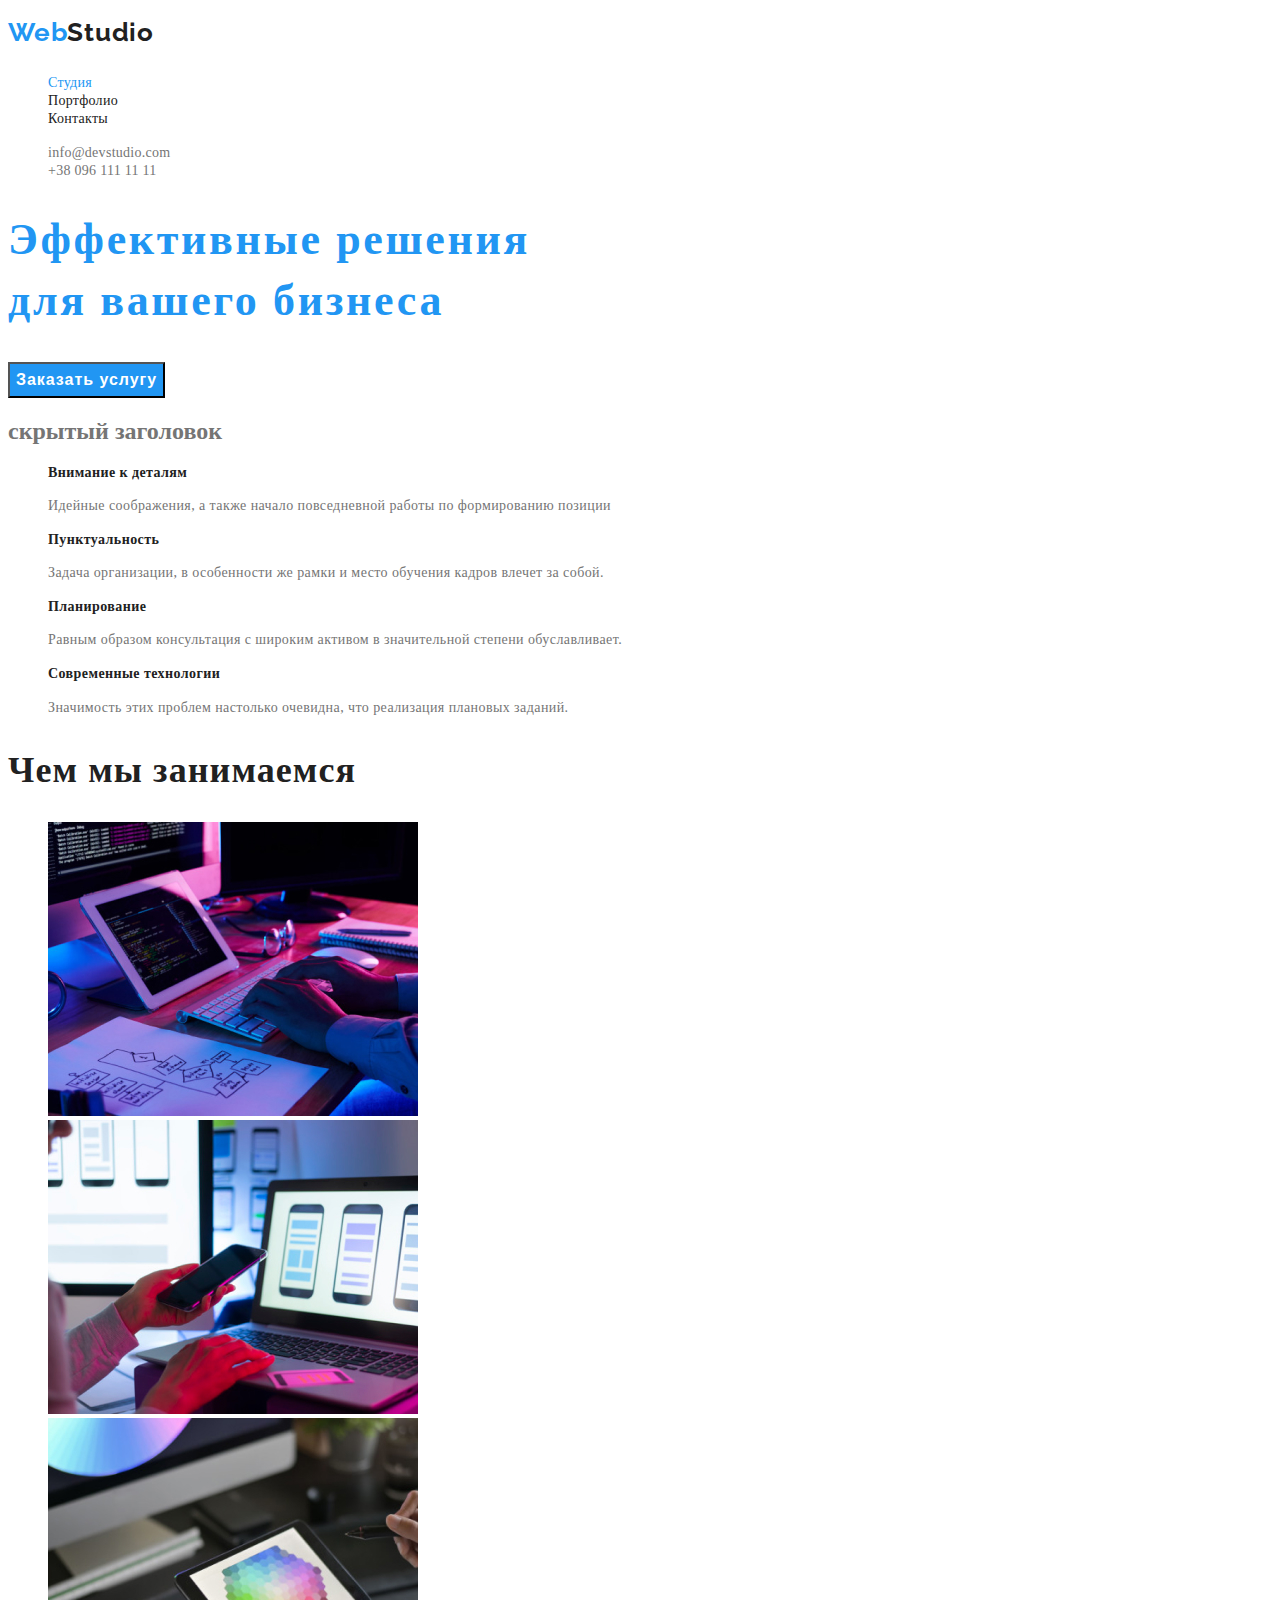
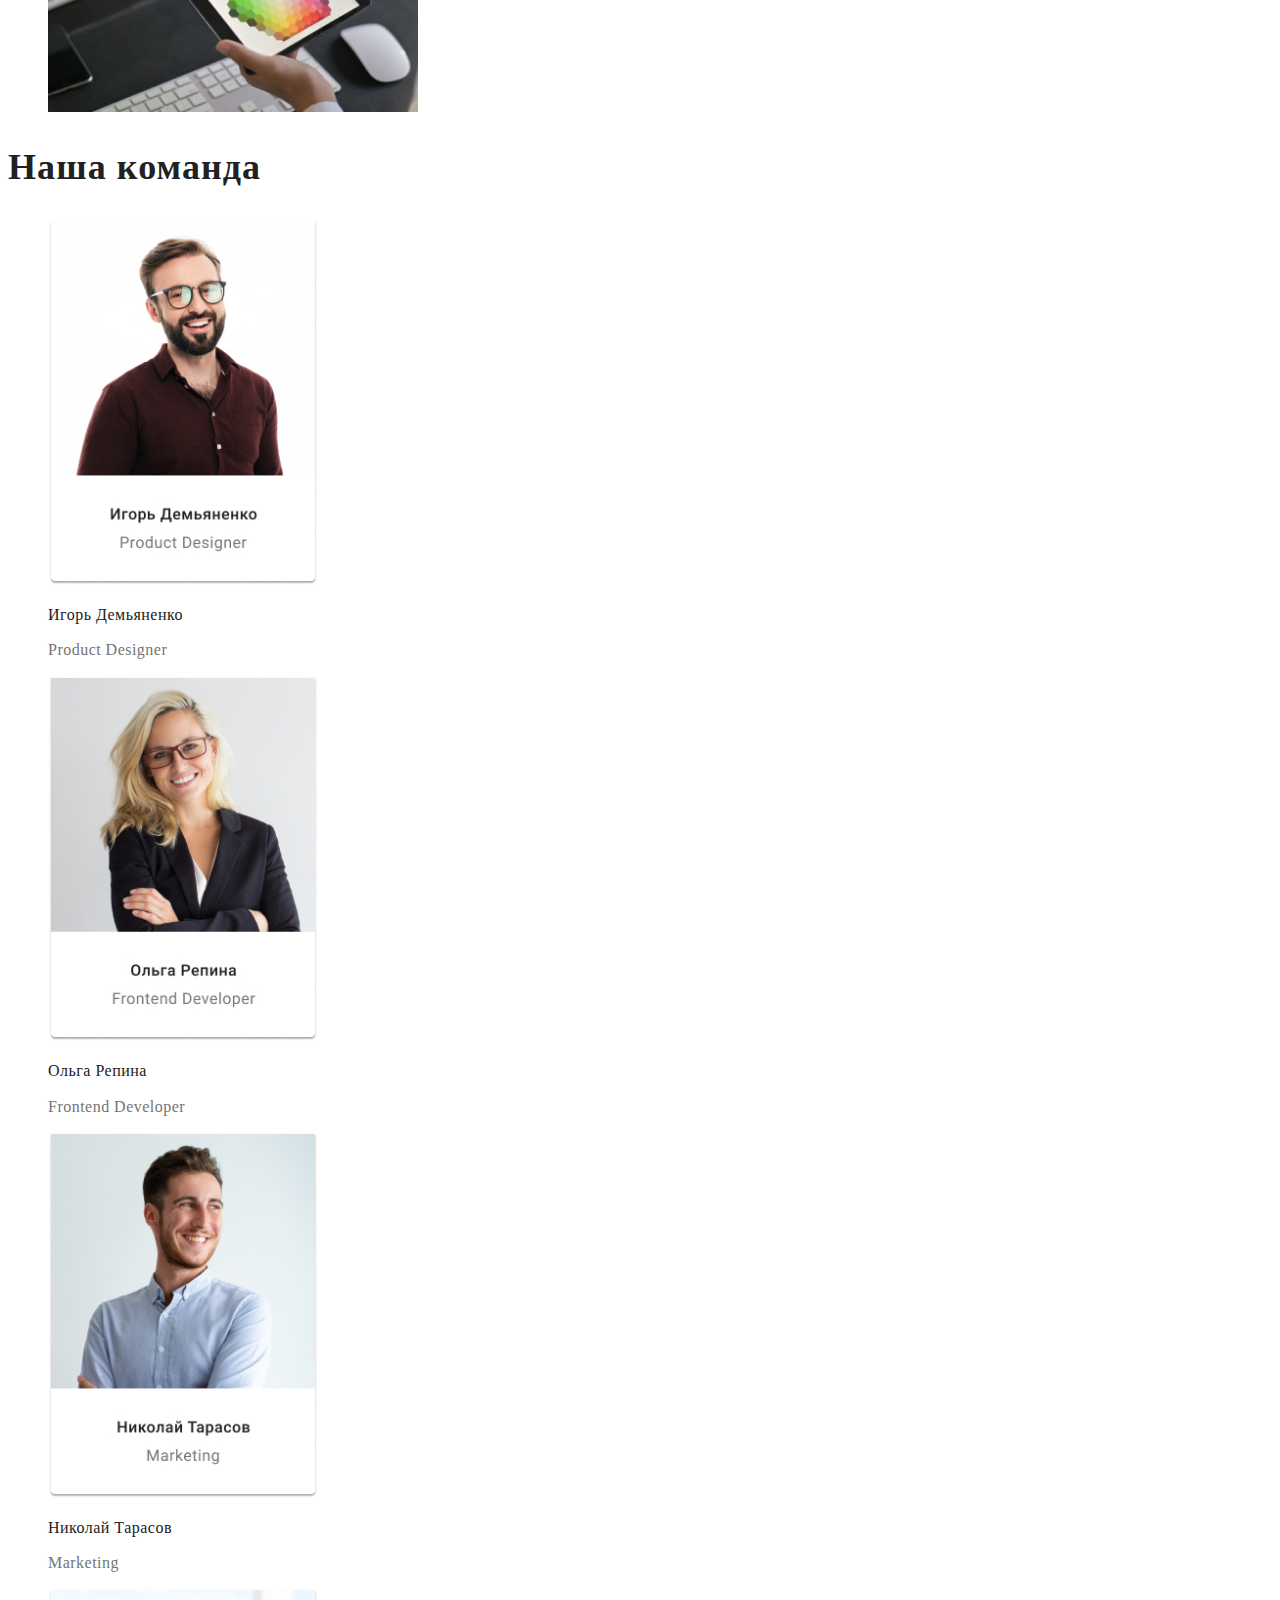
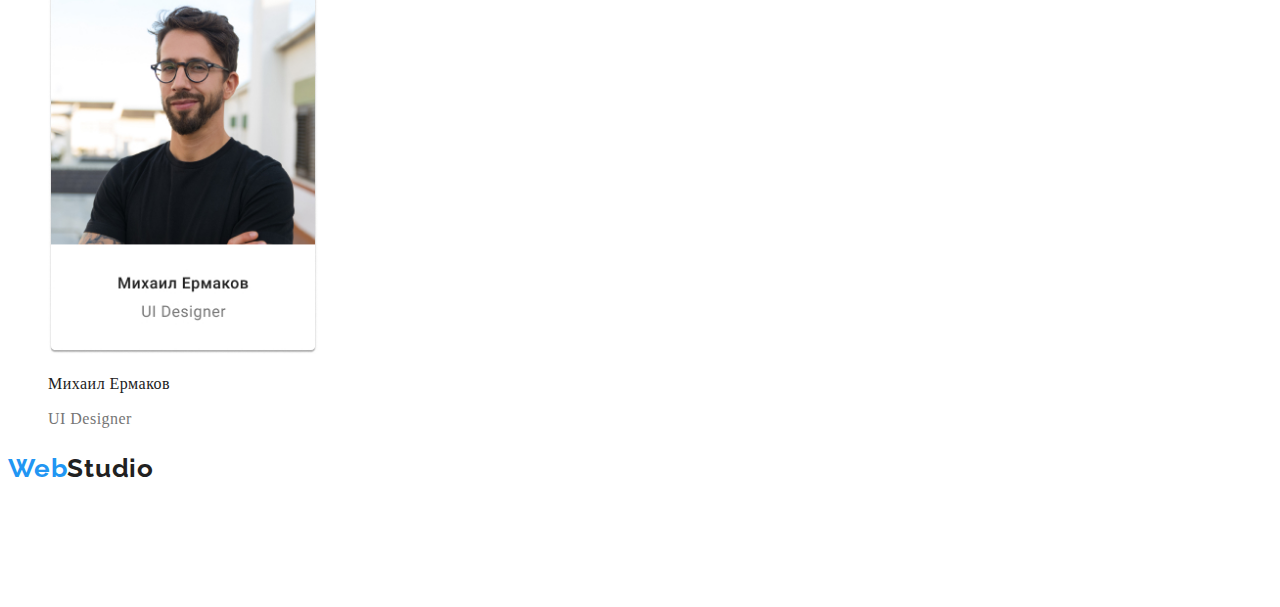
==== commit 51d06567: "добавляет высоту строк и межбуквенный интервал" ====
--- a/index.html
+++ b/index.html
@@ -18,7 +18,7 @@
         <a href="" class="logo"><span class="web">Web</span><span class="studio">Studio</span></a>
         <nav>
             <ul class="site-nav">
-                <li><a href="">Студия</a></li>
+                <li><a class="highlighted" href="" >Студия</a></li>
                 <li><a href="./portfolio.html">Портфолио</a></li>
                 <li><a href="">Контакты</a></li>
             </ul>
--- a/css/styles.css
+++ b/css/styles.css
@@ -22,12 +22,17 @@
 ul{
   list-style: none;
 }
+a {
+  text-decoration: none
+}
 
 /* logo */
 .logo {
+  font-family: raleway;
   font-size: 26px;
   font-weight: bold;
   line-height: 1.9;
+  letter-spacing: 0.03em;
 }
 .logo .web {
   color: var(--accent-color);
@@ -39,29 +44,33 @@
 .site-nav a {
   color: var(--title-text-color);
   font-size: 14px;
+  font-weight: 500;
   line-height: 1.1;
+  letter-spacing: 0.02em;
 }
 .site-nav a:hover,
-.site-nav a:focus {
+.site-nav a:focus,
+.site-nav a:active {
   color: var(--accent-color);
 }
 /* Hero */
-.hero {
-  color: var(--white-color);
- 
-}
+.hero {}
+
 .hero-title {
   color: var(--accent-color);
   font-size: 44px;
   font-weight: 900;
   line-height: 1.4;
+  letter-spacing: 0.06em;
 }
 
 .hero-button {
   color: var(--white-color);
   background-color: var(--accent-color);
+  font-weight: bold;
   font-size: 16px;
   line-height: 1.9;
+  letter-spacing: 0.06em;
 }
 .hero-button:hover, .hero-button:focus {
   cursor: pointer;
@@ -72,10 +81,13 @@
   font-size: 14px;
   font-weight: bold;
   line-height: 1.1;
+  letter-spacing: 0.03em;
 }
 .feature-list-text {
   font-size: 14px;
   line-height: 1.7;
+  letter-spacing: 0.03em;
+  font-weight: normal;
 }
 .section {
 }
@@ -84,23 +96,30 @@
   font-size: 36px;
   font-weight: bold;
   line-height: 1.2;
+  letter-spacing: 0.03em;
 }
 .name {
   color: var(--title-text-color);
   font-size: 16px;
   font-weight: 500;
   line-height: 1.2;
+  letter-spacing: 0.03em;
 }
 .profession {
   font-size: 16px;
+  font-weight:normal;
   line-height: 1.2;
+  letter-spacing: 0.03em;
 }
 /* buttons */
 .buttons {
   background-color: var(--white-color);
   color: var(--title-text-color);
   font-size: 16px;
+  font-weight: 500;
   line-height: 1.6;
+  letter-spacing: 0.03em;
+  filter: var(--accent-color);
 }
 .buttons:hover, .buttons:focus {
   background-color: var(--accent-color);
@@ -111,7 +130,9 @@
 .contacts a {
   color: var(--primary-text-color);
   font-size: 14px;
-  line-height: 1.1;  
+  font-weight: 500;
+  line-height: 1.1;
+  letter-spacing: 0.02em;  
 }
 .contacts a:hover, .contacts a:focus {
   color: var(--accent-color);
@@ -119,6 +140,7 @@
 .contact-footer a {
   color: var(--white-color);
   line-height: 1.7;
+  letter-spacing: 0.03em;
 }
 .contact-footer a:hover, .contact-footer a:focus {
   color: var(--accent-color);
@@ -136,9 +158,14 @@
 font-weight: bold;
 font-size: 18px;
 line-height: 2;
+letter-spacing: 0.06em;
 }
 .type-develop {
 font-weight: normal;
 font-size: 16px;
 line-height: 1.9;
+letter-spacing: 0.03em;
+}
+.highlighted:visited {
+  color: var(--accent-color);
 }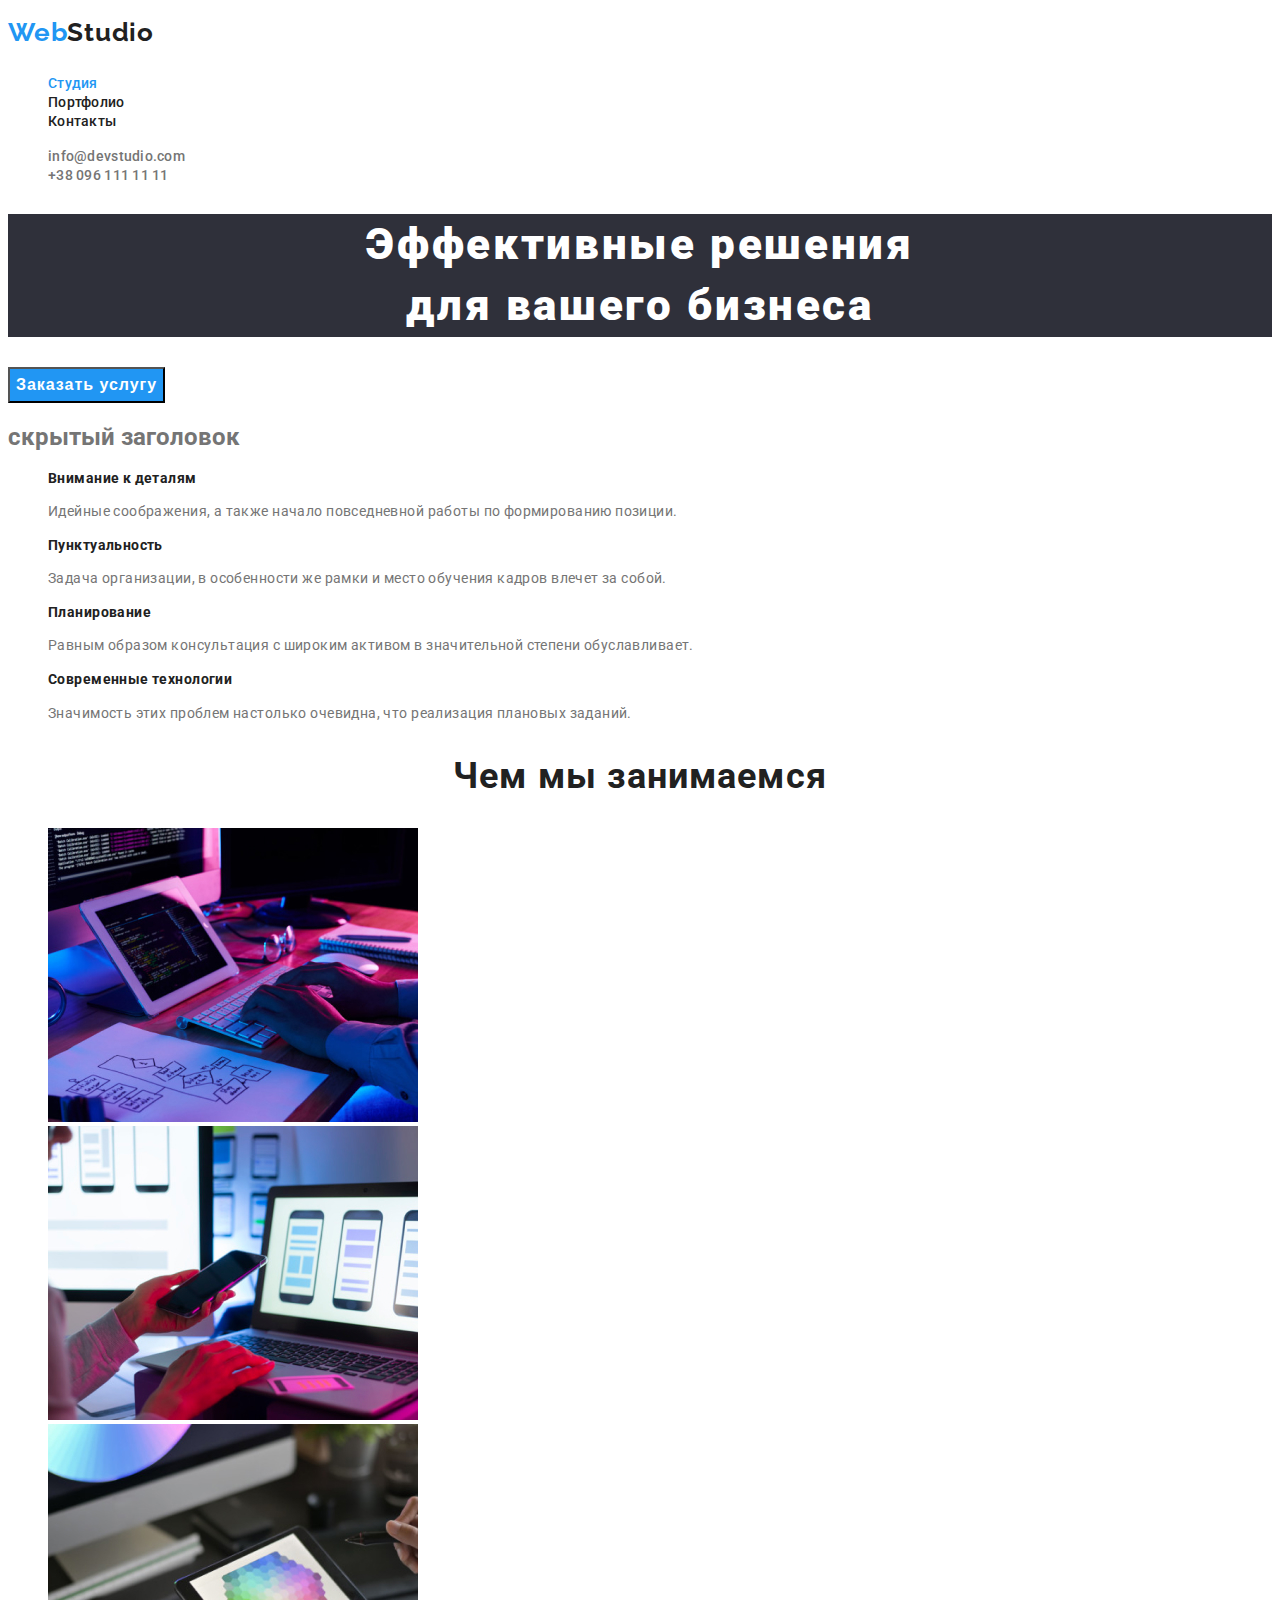
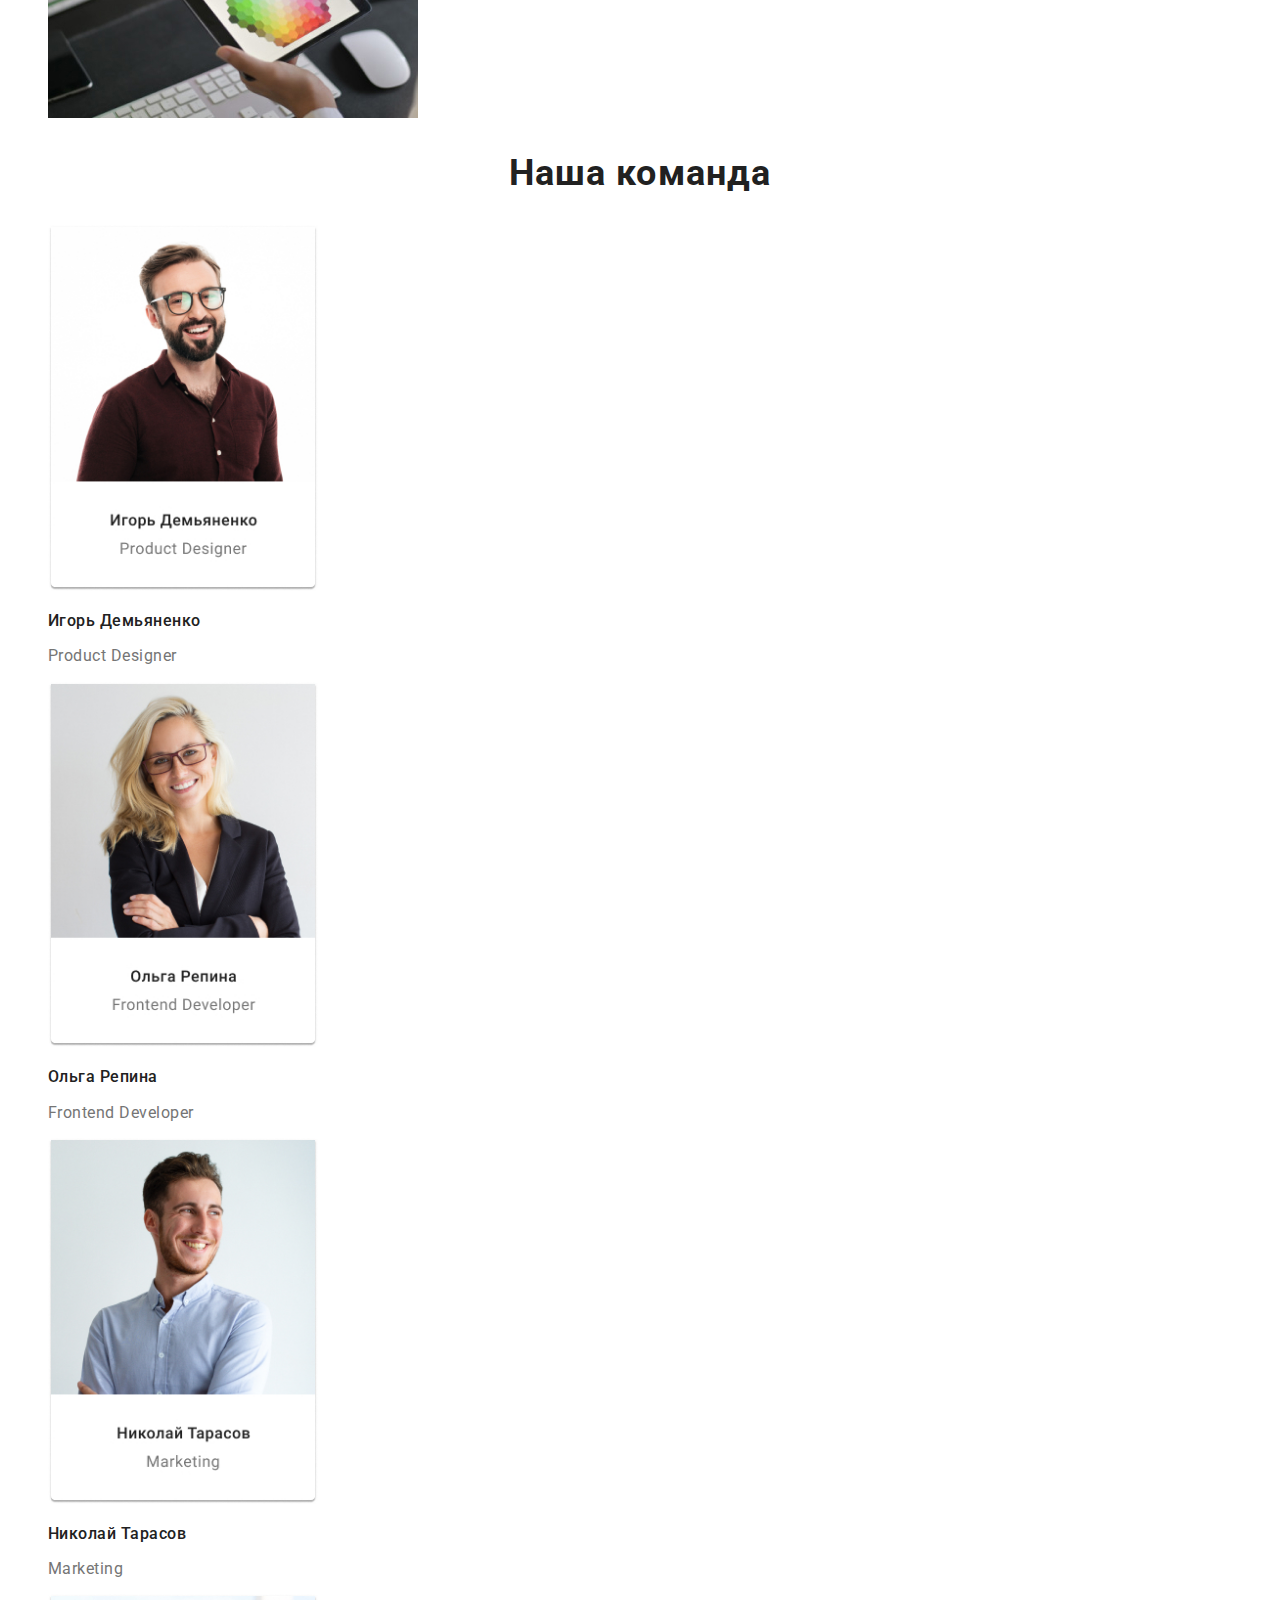
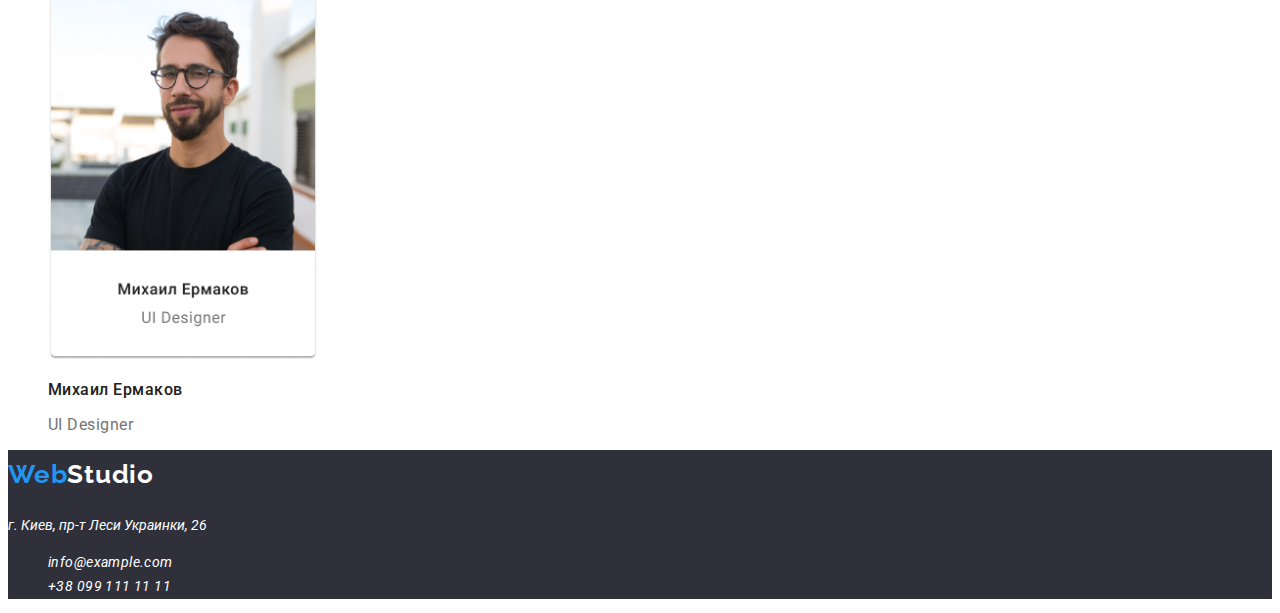
==== commit 30121ce0: "добавляет исправление ошибок" ====
--- a/index.html
+++ b/index.html
@@ -6,11 +6,11 @@
     <meta http-equiv="X-UA-Compatible" content="IE=edge">
     <meta name="viewport" content="width=device-width, initial-scale=1.0">
     <title>WebStudio</title>
-    <link rel="stylesheet" href="./css/styles.css" />
     <link rel="preconnect" href="https://fonts.gstatic.com">
     <link href="https://fonts.googleapis.com/css2?family=Roboto:wght@400;500;700;900&display=swap" rel="stylesheet">
     <link rel="preconnect" href="https://fonts.gstatic.com">
     <link href="https://fonts.googleapis.com/css2?family=Raleway:wght@700&display=swap" rel="stylesheet">
+    <link rel="stylesheet" href="./css/styles.css" />
 </head>
 
 <body class="page">
@@ -38,7 +38,7 @@
             <ul>
                 <li>
                     <h3 class="feature-list-title">Внимание к деталям</h3>
-                    <p  class="feature-list-text">Идейные соображения, а также начало повседневной работы по формированию позиции</p>
+                    <p  class="feature-list-text">Идейные соображения, а также начало повседневной работы по формированию позиции.</p>
                 </li>
                 <li>
                     <h3 class="feature-list-title">Пунктуальность</h3>
@@ -88,8 +88,8 @@
             </ul>
         </section>
     </main>
-    <footer>
-        <a class="logo" href=""><span class="web">Web</span><span class="studio">Studio</span></a>
+    <footer class="footer">
+        <a class="logo" href=""><span class="web">Web</span><span class="studio-footer">Studio</span></a>
         <address  class="street">
             <p>г. Киев, пр-т Леси Украинки, 26</p>
             <ul class="contact-footer">
--- a/css/styles.css
+++ b/css/styles.css
@@ -12,25 +12,23 @@
 /* вторичный цвет фона #F5F4FA; #2F303A; */
 
 .page {
+  font-family: Roboto, -apple-system, BlinkMacSystemFont, "Segoe UI", Roboto,
+    Oxygen, Ubuntu, Cantarell, "Open Sans", "Helvetica Neue", sans-serif;
   color: var(--primary-text-color);
-  background-color: var(--white-color)
-  font-family: -apple-system, BlinkMacSystemFont, "Segoe UI", Roboto, Oxygen,
-  Ubuntu, Cantarell, "Open Sans", "Helvetica Neue", sans-serif; 
-  }
-
-
-ul{
+  background-color: var(--white-color);
+}
+ul {
   list-style: none;
 }
 a {
-  text-decoration: none
+  text-decoration: none;
 }
 
-/* logo */
+/* логотип */
 .logo {
   font-family: raleway;
   font-size: 26px;
-  font-weight: bold;
+  font-weight: 700;
   line-height: 1.9;
   letter-spacing: 0.03em;
 }
@@ -40,7 +38,10 @@
 .logo .studio {
   color: var(--title-text-color);
 }
-/* Site nav */
+.studio-footer {
+  color: var(--white-color);
+}
+/* навигация */
 .site-nav a {
   color: var(--title-text-color);
   font-size: 14px;
@@ -53,33 +54,41 @@
 .site-nav a:active {
   color: var(--accent-color);
 }
-/* Hero */
-.hero {}
+.highlighted:visited {
+  color: var(--accent-color);
+}
+
+/* герой */
+.hero {
+}
 
 .hero-title {
-  color: var(--accent-color);
+  color: var(--white-color);
+  background-color: var(--secondary-background-color);
   font-size: 44px;
   font-weight: 900;
   line-height: 1.4;
   letter-spacing: 0.06em;
+  text-align: center;
 }
 
 .hero-button {
   color: var(--white-color);
   background-color: var(--accent-color);
-  font-weight: bold;
+  font-weight: 700;
   font-size: 16px;
   line-height: 1.9;
   letter-spacing: 0.06em;
 }
-.hero-button:hover, .hero-button:focus {
+.hero-button:hover,
+.hero-button:focus {
   cursor: pointer;
 }
-/* main */
+/* контент */
 .feature-list-title {
   color: var(--title-text-color);
   font-size: 14px;
-  font-weight: bold;
+  font-weight: 700;
   line-height: 1.1;
   letter-spacing: 0.03em;
 }
@@ -87,16 +96,16 @@
   font-size: 14px;
   line-height: 1.7;
   letter-spacing: 0.03em;
-  font-weight: normal;
 }
 .section {
 }
 .section-title {
   color: var(--title-text-color);
   font-size: 36px;
-  font-weight: bold;
+  font-weight: 700;
   line-height: 1.2;
   letter-spacing: 0.03em;
+  text-align: center;
 }
 .name {
   color: var(--title-text-color);
@@ -107,11 +116,10 @@
 }
 .profession {
   font-size: 16px;
-  font-weight:normal;
   line-height: 1.2;
   letter-spacing: 0.03em;
 }
-/* buttons */
+/* кнопки */
 .buttons {
   background-color: var(--white-color);
   color: var(--title-text-color);
@@ -121,20 +129,28 @@
   letter-spacing: 0.03em;
   filter: var(--accent-color);
 }
-.buttons:hover, .buttons:focus {
+.buttons:hover,
+.buttons:focus {
   background-color: var(--accent-color);
   color: var(--white-color);
   cursor: pointer;
 }
-/* contacts */
+
+.prime-button {
+  background-color: var(--accent-color);
+  color: var(--white-color);
+}
+
+/* контакты */
 .contacts a {
   color: var(--primary-text-color);
   font-size: 14px;
   font-weight: 500;
   line-height: 1.1;
-  letter-spacing: 0.02em;  
+  letter-spacing: 0.02em;
 }
-.contacts a:hover, .contacts a:focus {
+.contacts a:hover,
+.contacts a:focus {
   color: var(--accent-color);
 }
 .contact-footer a {
@@ -142,30 +158,32 @@
   line-height: 1.7;
   letter-spacing: 0.03em;
 }
-.contact-footer a:hover, .contact-footer a:focus {
+.contact-footer a:hover,
+.contact-footer a:focus {
   color: var(--accent-color);
 }
 .street {
   font-size: 14px;
-  color:  var(--white-color);
+  color: var(--white-color);
   line-height: 1.7;
 }
-.street:hover, .street:focus {
+.street:hover,
+.street:focus {
   color: var(--accent-color);
 }
+/* заголовки */
 .type {
-color: var(--title-text-color);
-font-weight: bold;
-font-size: 18px;
-line-height: 2;
-letter-spacing: 0.06em;
+  color: var(--title-text-color);
+  font-weight: 700;
+  font-size: 18px;
+  line-height: 2;
+  letter-spacing: 0.06em;
 }
 .type-develop {
-font-weight: normal;
-font-size: 16px;
-line-height: 1.9;
-letter-spacing: 0.03em;
+  font-size: 16px;
+  line-height: 1.9;
+  letter-spacing: 0.03em;
 }
-.highlighted:visited {
-  color: var(--accent-color);
-}+.footer {
+  background-color: var(--secondary-background-color);
+}
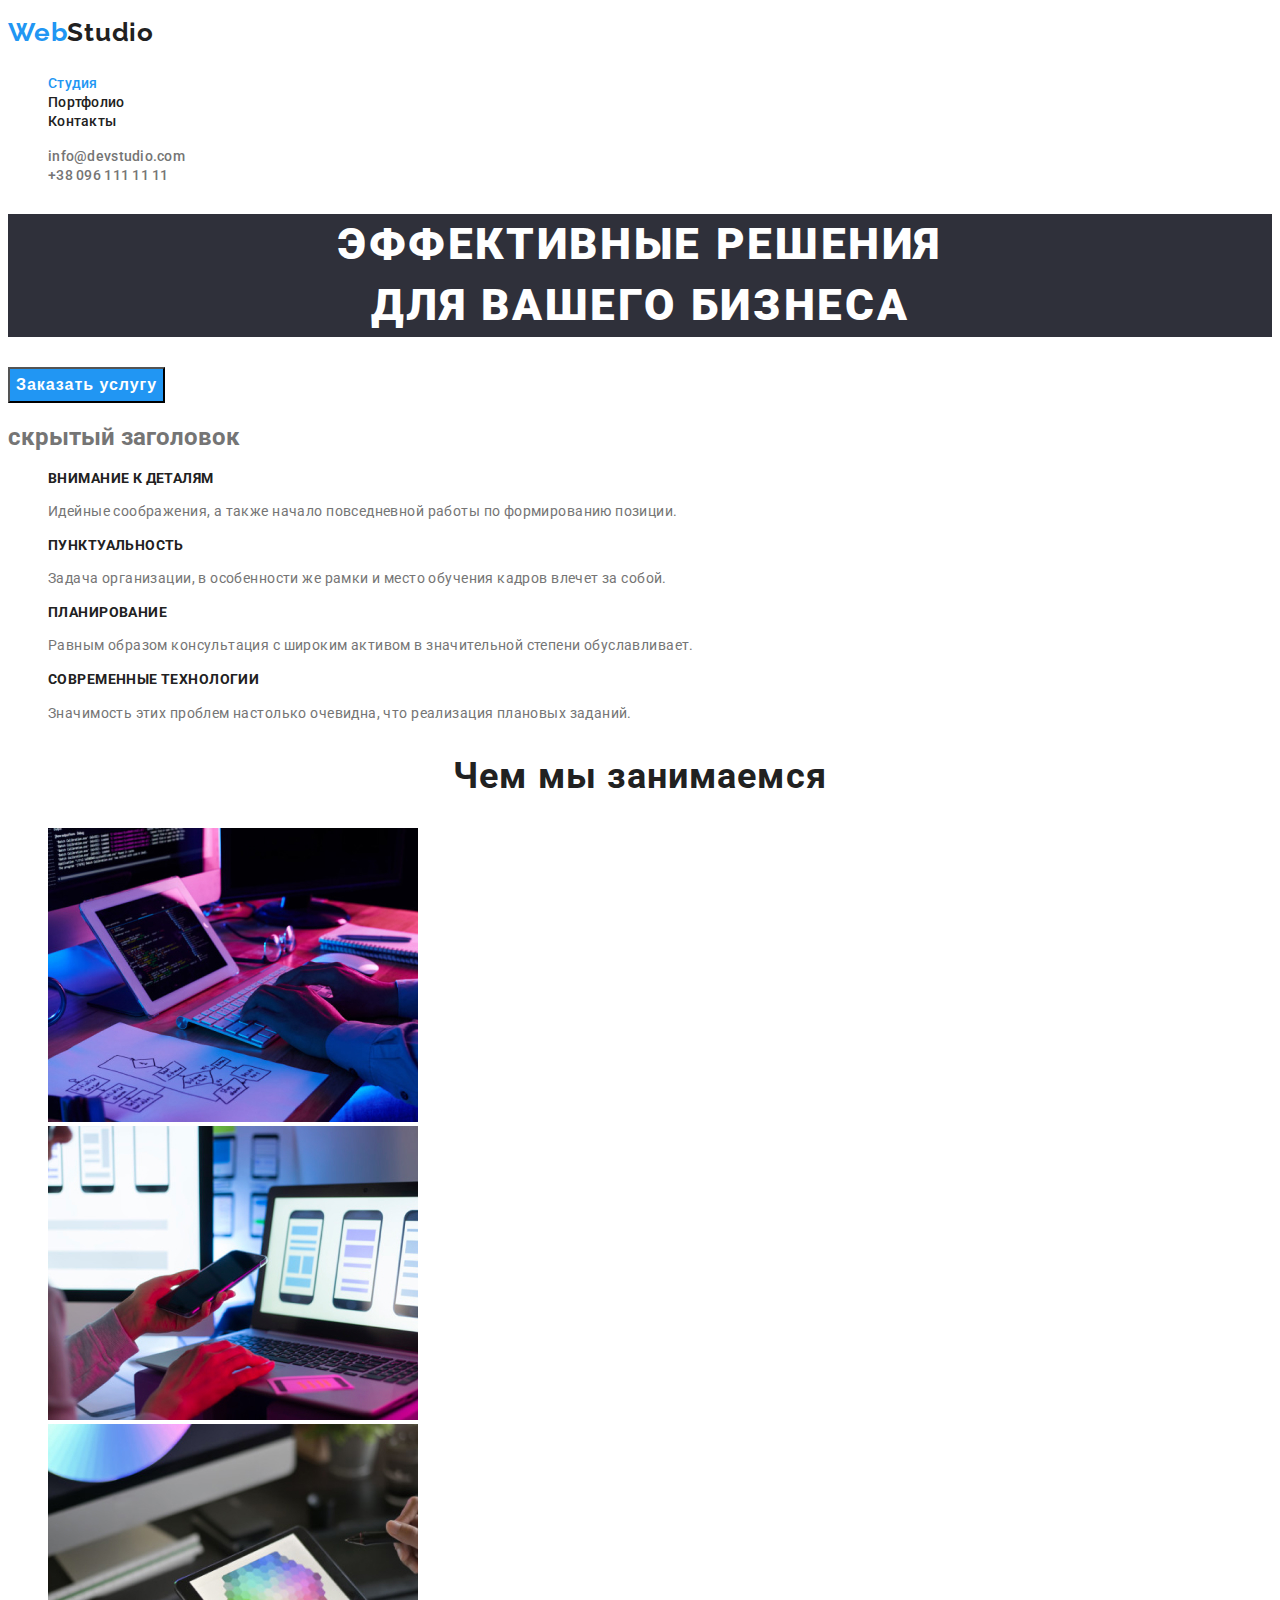
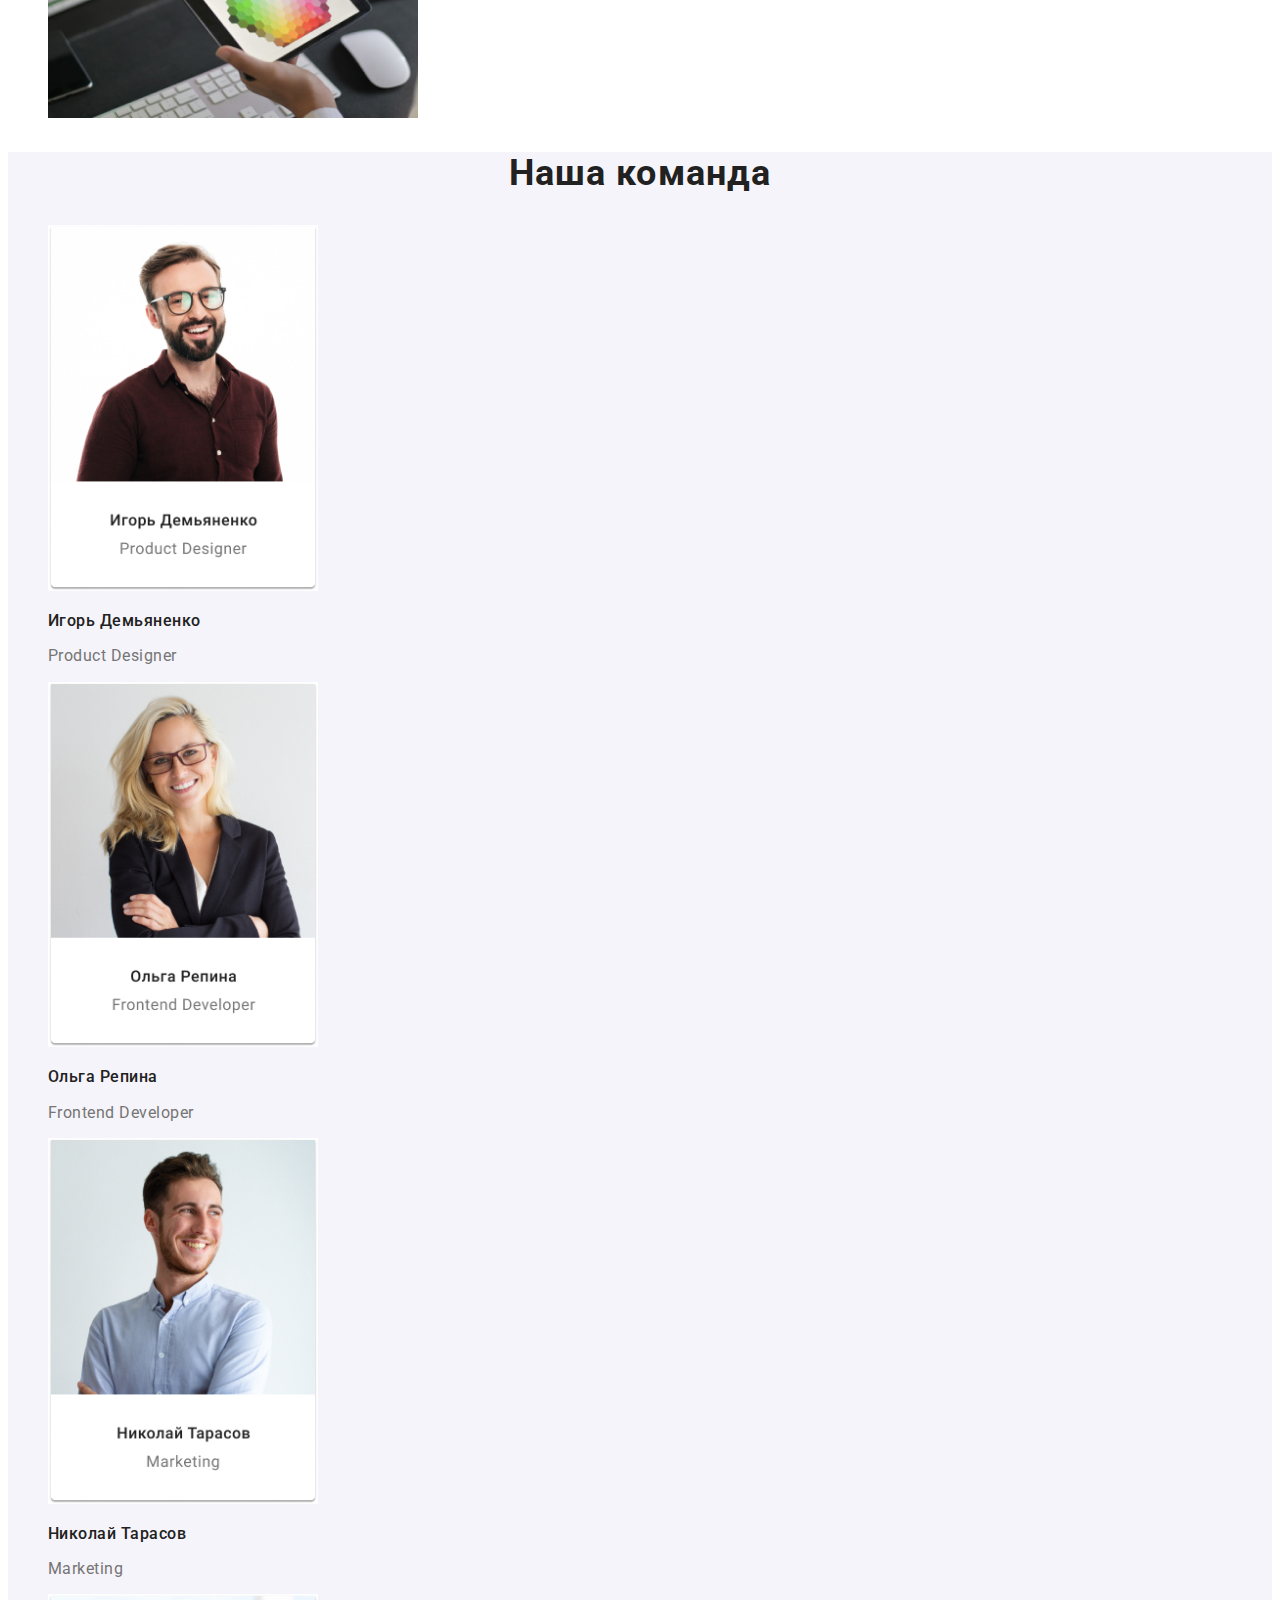
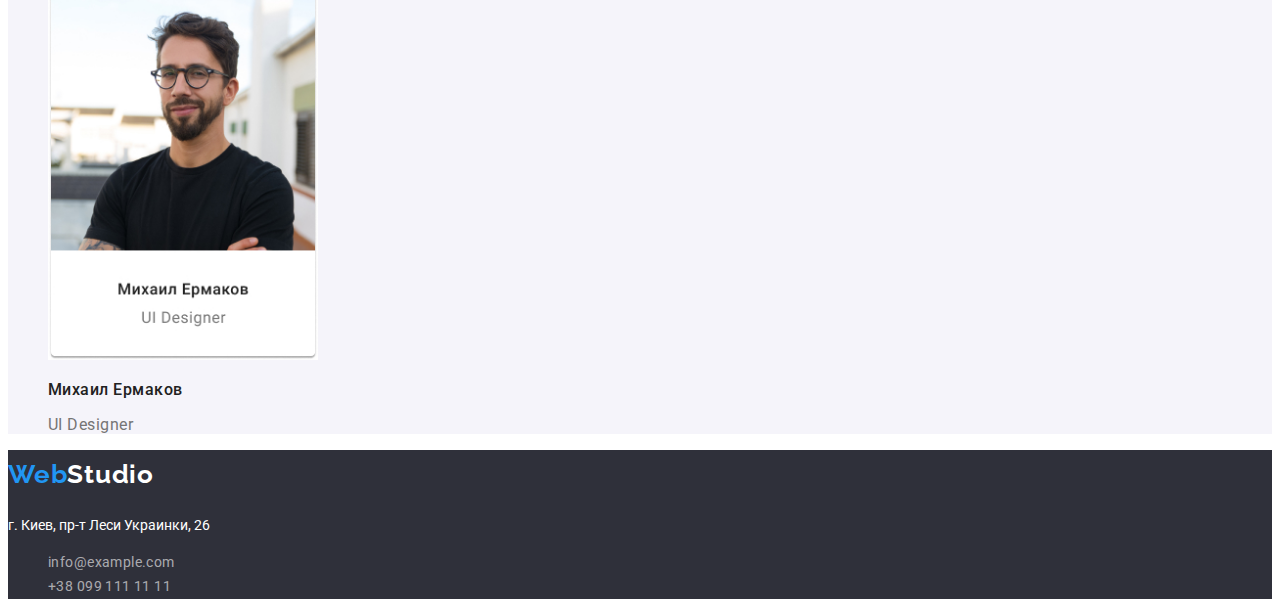
==== commit 21b8ce5b: "подключает шрифты одной ссылкой, исправляет ошибки в стилях текста" ====
--- a/index.html
+++ b/index.html
@@ -7,9 +7,8 @@
     <meta name="viewport" content="width=device-width, initial-scale=1.0">
     <title>WebStudio</title>
     <link rel="preconnect" href="https://fonts.gstatic.com">
-    <link href="https://fonts.googleapis.com/css2?family=Roboto:wght@400;500;700;900&display=swap" rel="stylesheet">
-    <link rel="preconnect" href="https://fonts.gstatic.com">
-    <link href="https://fonts.googleapis.com/css2?family=Raleway:wght@700&display=swap" rel="stylesheet">
+    <link href="https://fonts.googleapis.com/css2?family=Raleway:wght@700&family=Roboto:wght@400;500;700;900&display=swap"
+        rel="stylesheet">
     <link rel="stylesheet" href="./css/styles.css" />
 </head>
 
@@ -62,7 +61,7 @@
                 <li><img src="./imagen/box3.jpg" alt="руки клавиатура" width="370"></li>
             </ul>
         </section>
-        <section class="section">
+        <section class="team-section">
             <h2 class="section-title">Наша команда</h2>
             <ul>
                 <li>
--- a/css/styles.css
+++ b/css/styles.css
@@ -4,6 +4,7 @@
   --accent-color: rgba(33, 150, 243, 1);
   --white-color: rgba(255, 255, 255, 1);
   --secondary-background-color: rgba(47, 48, 58, 1);
+  --team-color: rgba(245, 244, 250, 1);
 }
 /* цвет основного текста rgba(117, 117, 117, 1) */
 /* вторичный цвет текста #212121 */
@@ -70,6 +71,7 @@
   line-height: 1.4;
   letter-spacing: 0.06em;
   text-align: center;
+  text-transform: uppercase;
 }
 
 .hero-button {
@@ -91,13 +93,15 @@
   font-weight: 700;
   line-height: 1.1;
   letter-spacing: 0.03em;
+  text-transform: uppercase;
 }
 .feature-list-text {
   font-size: 14px;
   line-height: 1.7;
   letter-spacing: 0.03em;
 }
-.section {
+.team-section {
+  background-color: var(--team-color);
 }
 .section-title {
   color: var(--title-text-color);
@@ -128,6 +132,7 @@
   line-height: 1.6;
   letter-spacing: 0.03em;
   filter: var(--accent-color);
+  font-family: inherit;
 }
 .buttons:hover,
 .buttons:focus {
@@ -139,6 +144,10 @@
 .prime-button {
   background-color: var(--accent-color);
   color: var(--white-color);
+  font-size: 16px;
+  font-weight: 500;
+  line-height: 1.6;
+  letter-spacing: 0.03em;
 }
 
 /* контакты */
@@ -154,7 +163,7 @@
   color: var(--accent-color);
 }
 .contact-footer a {
-  color: var(--white-color);
+  color: rgba(255, 255, 255, 0.6);
   line-height: 1.7;
   letter-spacing: 0.03em;
 }
@@ -163,14 +172,16 @@
   color: var(--accent-color);
 }
 .street {
+  font-style: normal;
   font-size: 14px;
   color: var(--white-color);
   line-height: 1.7;
 }
-.street:hover,
-.street:focus {
-  color: var(--accent-color);
+
+.footer {
+  background-color: var(--secondary-background-color);
 }
+
 /* заголовки */
 .type {
   color: var(--title-text-color);
@@ -184,6 +195,3 @@
   line-height: 1.9;
   letter-spacing: 0.03em;
 }
-.footer {
-  background-color: var(--secondary-background-color);
-}
